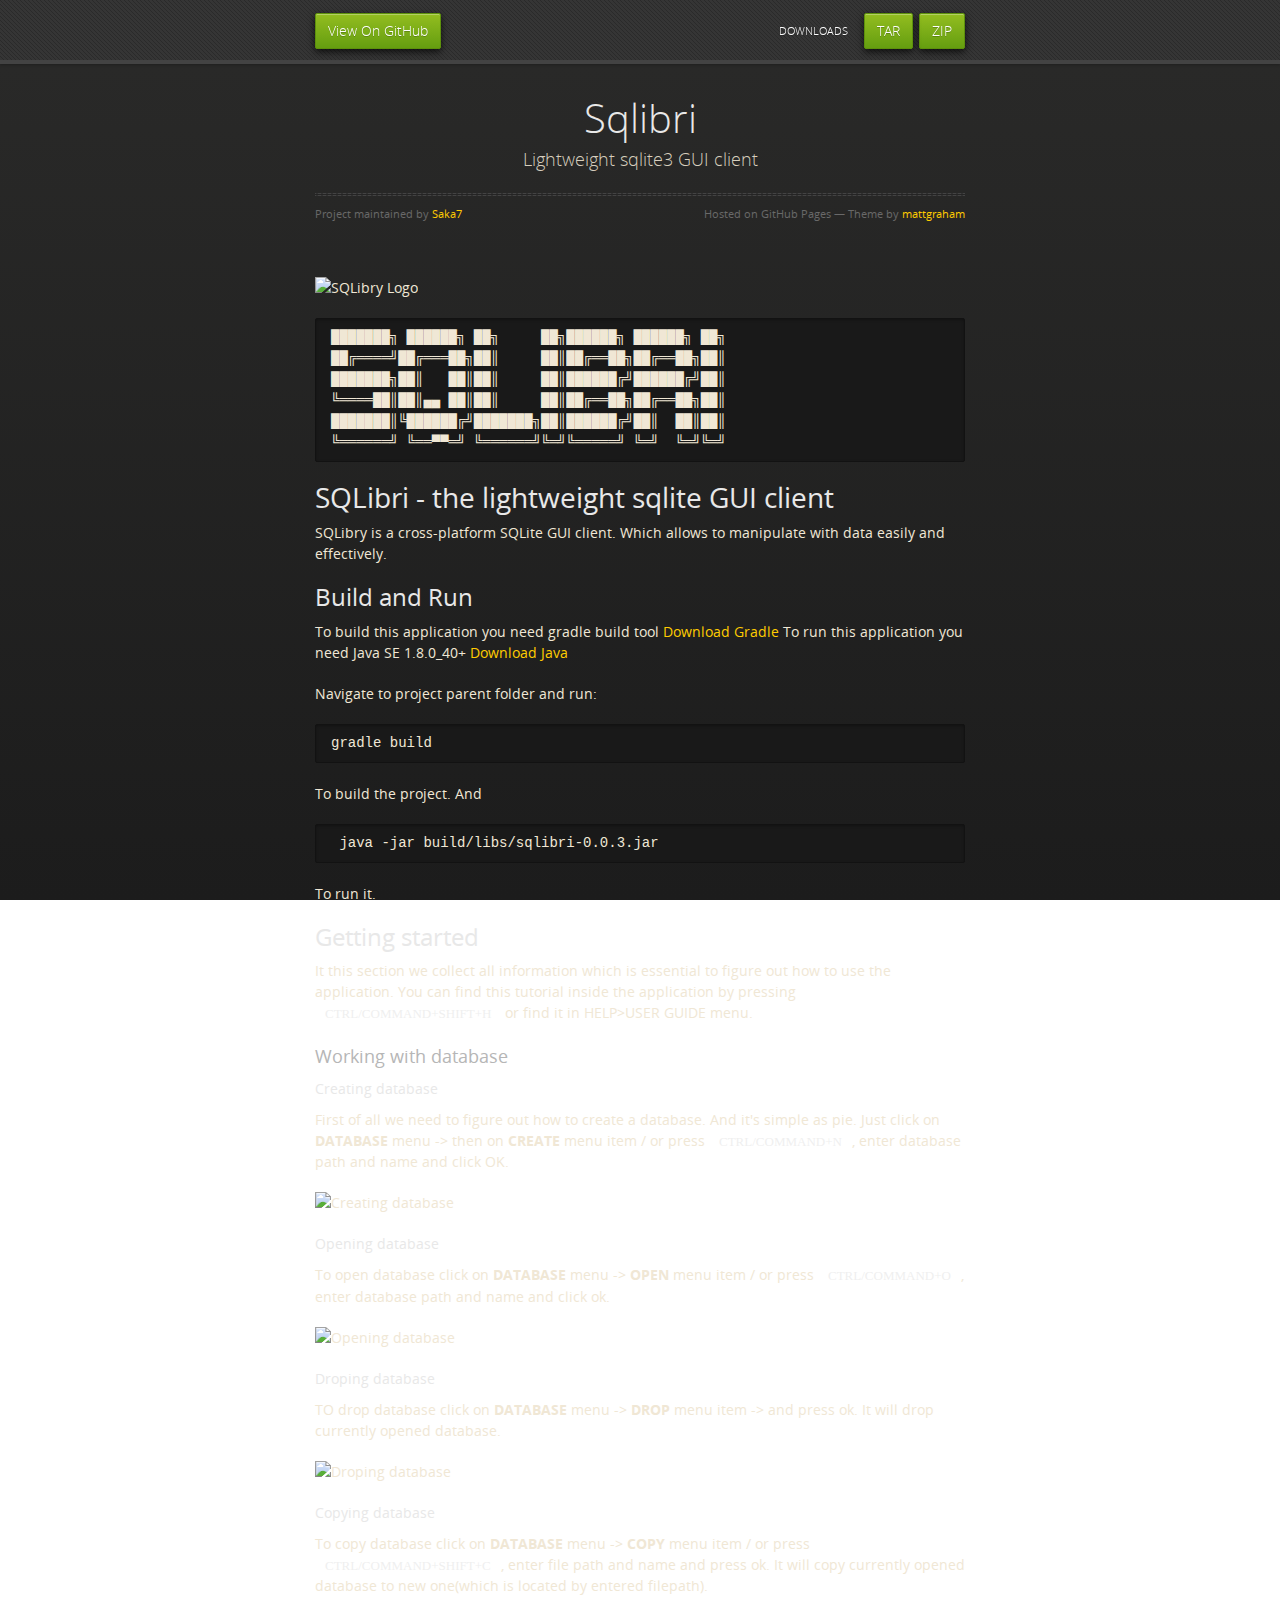
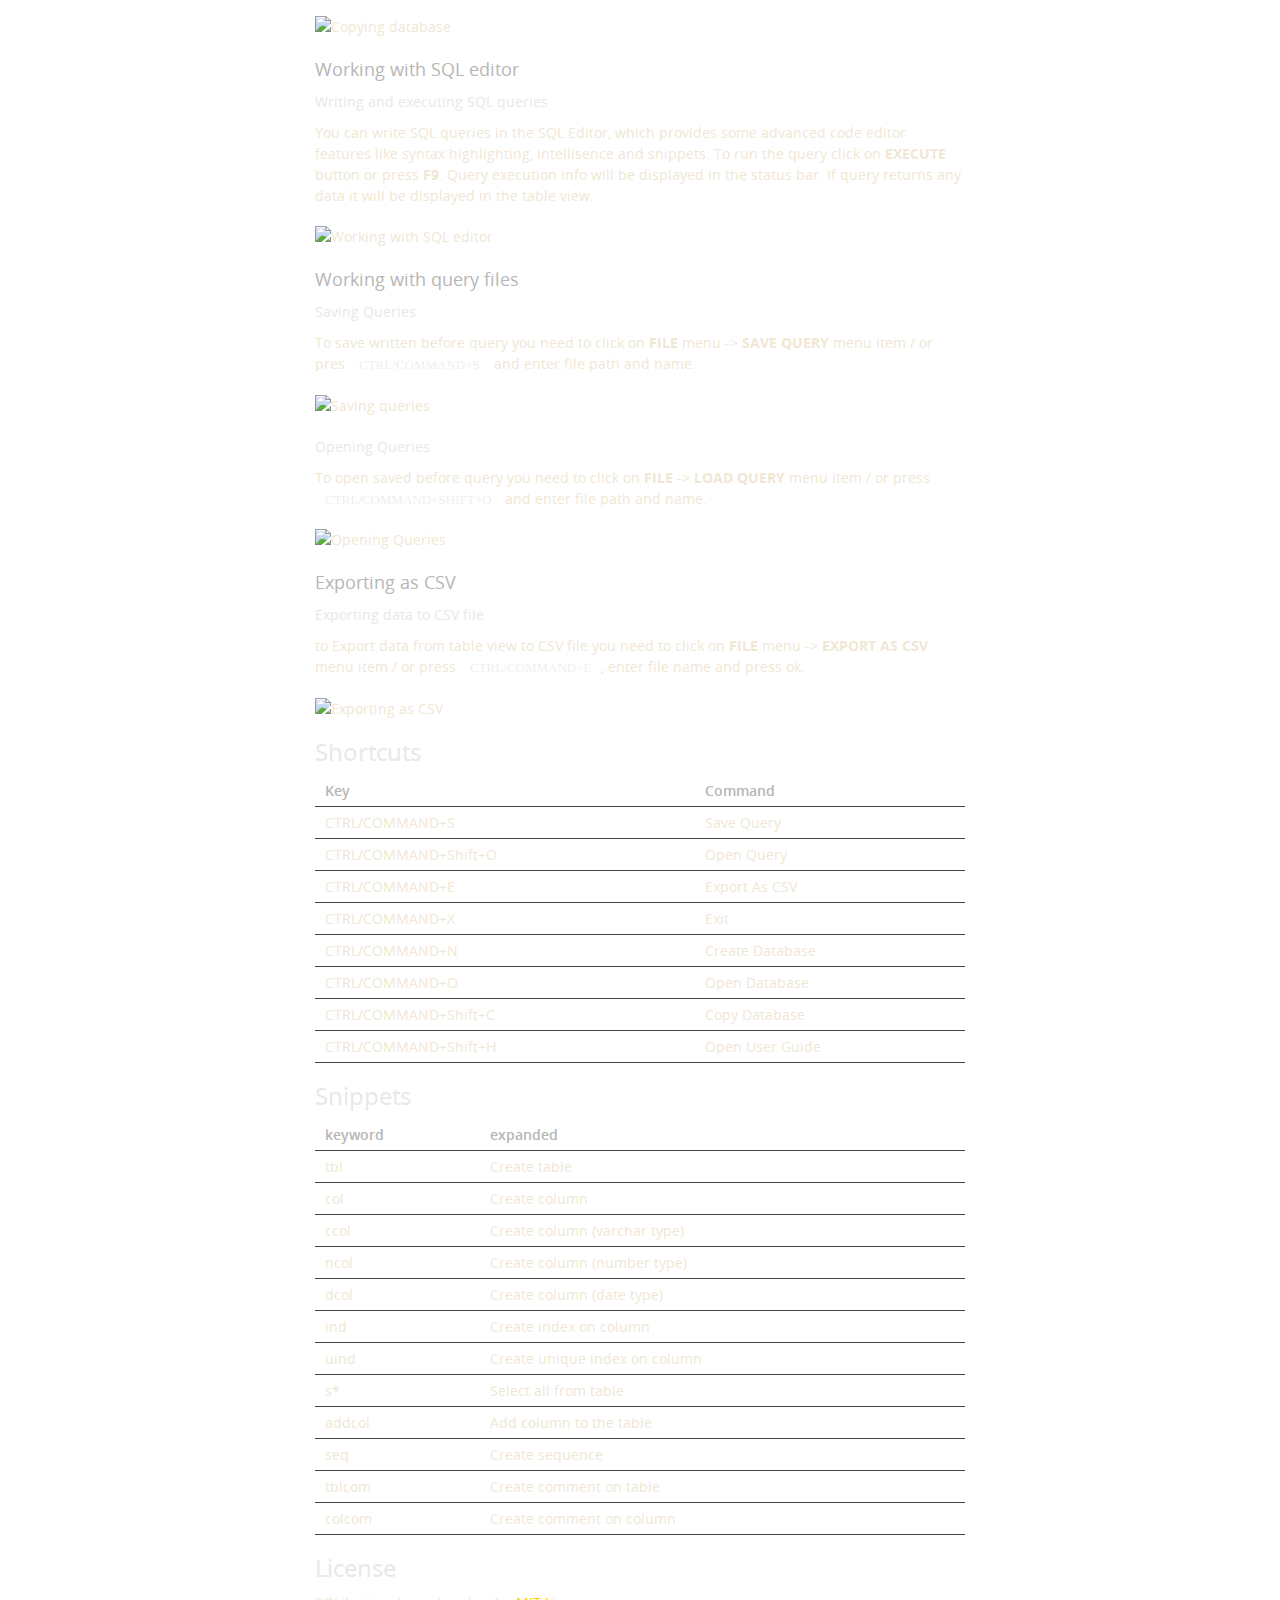
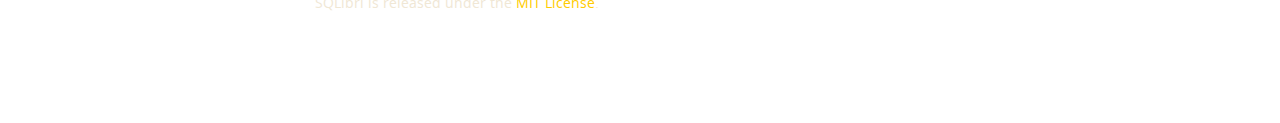
==== index.html @ 5b67e7dc "Create gh-pages branch via GitHub" ====
<!doctype html>
<html>
  <head>
    <meta charset="utf-8">
    <meta http-equiv="X-UA-Compatible" content="chrome=1">
    <title>Sqlibri by Saka7</title>
    <link rel="stylesheet" href="stylesheets/styles.css">
    <link rel="stylesheet" href="stylesheets/github-dark.css">
    <script src="https://ajax.googleapis.com/ajax/libs/jquery/1.7.1/jquery.min.js"></script>
    <script src="javascripts/respond.js"></script>
    <!--[if lt IE 9]>
      <script src="//html5shiv.googlecode.com/svn/trunk/html5.js"></script>
    <![endif]-->
    <!--[if lt IE 8]>
    <link rel="stylesheet" href="stylesheets/ie.css">
    <![endif]-->
    <meta name="viewport" content="width=device-width, initial-scale=1, user-scalable=no">

  </head>
  <body>
      <div id="header">
        <nav>
          <li class="fork"><a href="https://github.com/Saka7/sqlibri">View On GitHub</a></li>
          <li class="downloads"><a href="https://github.com/Saka7/sqlibri/zipball/master">ZIP</a></li>
          <li class="downloads"><a href="https://github.com/Saka7/sqlibri/tarball/master">TAR</a></li>
          <li class="title">DOWNLOADS</li>
        </nav>
      </div><!-- end header -->

    <div class="wrapper">

      <section>
        <div id="title">
          <h1>Sqlibri</h1>
          <p>Lightweight sqlite3 GUI client</p>
          <hr>
          <span class="credits left">Project maintained by <a href="https://github.com/Saka7">Saka7</a></span>
          <span class="credits right">Hosted on GitHub Pages &mdash; Theme by <a href="https://twitter.com/michigangraham">mattgraham</a></span>
        </div>

        <p><img src="https://raw.githubusercontent.com/Saka7/sqlibri/master/logo-xdpi.png" alt="SQLibry Logo" width="50%" align="middle"></p>

<div class="highlight highlight-source-shell"><pre>███████╗ ██████╗ ██╗     ██╗██████╗ ██████╗ ██╗
██╔════╝██╔═══██╗██║     ██║██╔══██╗██╔══██╗██║
███████╗██║   ██║██║     ██║██████╔╝██████╔╝██║
╚════██║██║▄▄ ██║██║     ██║██╔══██╗██╔══██╗██║
███████║╚██████╔╝███████╗██║██████╔╝██║  ██║██║
╚══════╝ ╚══▀▀═╝ ╚══════╝╚═╝╚═════╝ ╚═╝  ╚═╝╚═╝
</pre></div>

<h1>
<a id="sqlibri---the-lightweight-sqlite-gui-client" class="anchor" href="#sqlibri---the-lightweight-sqlite-gui-client" aria-hidden="true"><span aria-hidden="true" class="octicon octicon-link"></span></a>SQLibri - the lightweight sqlite GUI client</h1>

<p>SQLibry is a cross-platform SQLite GUI client. Which allows to manipulate with data easily and effectively.</p>

<h2>
<a id="build-and-run" class="anchor" href="#build-and-run" aria-hidden="true"><span aria-hidden="true" class="octicon octicon-link"></span></a>Build and Run</h2>

<p>To build this application you need gradle build tool
<a href="http://gradle.org/gradle-download/">Download Gradle</a>
To run this application you need Java SE 1.8.0_40+
<a href="http://www.oracle.com/technetwork/java/javase/downloads/jdk8-downloads-2133151.html">Download Java</a></p>

<p>Navigate to project parent folder and run: </p>

<div class="highlight highlight-source-shell"><pre>gradle build</pre></div>

<p>To build the project. And</p>

<div class="highlight highlight-source-shell"><pre> java -jar build/libs/sqlibri-0.0.3.jar</pre></div>

<p>To run it.</p>

<h2>
<a id="getting-started" class="anchor" href="#getting-started" aria-hidden="true"><span aria-hidden="true" class="octicon octicon-link"></span></a>Getting started</h2>

<p>It this section we collect all information which is essential to figure out how to use the application. You can find this tutorial inside the application by pressing <code>CTRL/COMMAND+SHIFT+H</code> or find it in HELP&gt;USER GUIDE menu.</p>

<h3>
<a id="working-with-database" class="anchor" href="#working-with-database" aria-hidden="true"><span aria-hidden="true" class="octicon octicon-link"></span></a>Working with database</h3>

<h4>
<a id="creating-database" class="anchor" href="#creating-database" aria-hidden="true"><span aria-hidden="true" class="octicon octicon-link"></span></a>Creating database</h4>

<p>First of all we need to figure out how to create a database. And it's simple as pie. Just click on <strong>DATABASE</strong> menu -&gt; then on <strong>CREATE</strong> menu item / or press <code>CTRL/COMMAND+N</code>, enter database path and name and click OK.</p>

<p><img src="https://raw.githubusercontent.com/Saka7/sqlibri/master/src/com/sqlibri/resources/image/Database-Create.png" alt="Creating database"></p>

<h4>
<a id="opening-database" class="anchor" href="#opening-database" aria-hidden="true"><span aria-hidden="true" class="octicon octicon-link"></span></a>Opening database</h4>

<p>To open database click on <strong>DATABASE</strong> menu -&gt; <strong>OPEN</strong> menu item / or press <code>CTRL/COMMAND+O</code>, enter database path and name and click ok.</p>

<p><img src="https://raw.githubusercontent.com/Saka7/sqlibri/master/src/com/sqlibri/resources/image/Database-Open.png" alt="Opening database"></p>

<h4>
<a id="droping-database" class="anchor" href="#droping-database" aria-hidden="true"><span aria-hidden="true" class="octicon octicon-link"></span></a>Droping database</h4>

<p>TO drop database click on <strong>DATABASE</strong> menu -&gt; <strong>DROP</strong> menu item -&gt; and press ok. It will drop currently opened database.</p>

<p><img src="https://raw.githubusercontent.com/Saka7/sqlibri/master/src/com/sqlibri/resources/image/Database-Drop.png" alt="Droping database"></p>

<h4>
<a id="copying-database" class="anchor" href="#copying-database" aria-hidden="true"><span aria-hidden="true" class="octicon octicon-link"></span></a>Copying database</h4>

<p>To copy database click on <strong>DATABASE</strong> menu -&gt; <strong>COPY</strong> menu item / or press    <code>CTRL/COMMAND+SHIFT+C</code>, enter file path and name and press ok. It will copy currently opened database to new one(which is located by entered filepath).</p>

<p><img src="https://raw.githubusercontent.com/Saka7/sqlibri/master/src/com/sqlibri/resources/image/Database-Copy.png" alt="Copying database"></p>

<h3>
<a id="working-with-sql-editor" class="anchor" href="#working-with-sql-editor" aria-hidden="true"><span aria-hidden="true" class="octicon octicon-link"></span></a>Working with SQL editor</h3>

<h4>
<a id="writing-and-executing-sql-queries" class="anchor" href="#writing-and-executing-sql-queries" aria-hidden="true"><span aria-hidden="true" class="octicon octicon-link"></span></a>Writing and executing SQL queries</h4>

<p>You can write SQL queries in the SQL Editor, which provides some advanced code editor features like syntax highlighting, intellisence and snippets. To run the query click on <strong>EXECUTE</strong> button or press <strong>F9</strong>. Query execution info will be displayed in the status bar. If query returns any data it will be displayed in the table view.</p>

<p><img src="https://raw.githubusercontent.com/Saka7/sqlibri/master/src/com/sqlibri/resources/image/SQLEditor.png" alt="Working with SQL editor"></p>

<h3>
<a id="working-with-query-files" class="anchor" href="#working-with-query-files" aria-hidden="true"><span aria-hidden="true" class="octicon octicon-link"></span></a>Working with query files</h3>

<h4>
<a id="saving-queries" class="anchor" href="#saving-queries" aria-hidden="true"><span aria-hidden="true" class="octicon octicon-link"></span></a>Saving Queries</h4>

<p>To save written before query you need to click on <strong>FILE</strong> menu -&gt; <strong>SAVE QUERY</strong> menu item / or pres <code>CTRL/COMMAND+S</code> and enter file path and name.</p>

<p><img src="https://raw.githubusercontent.com/Saka7/sqlibri/master/src/com/sqlibri/resources/image/File-SaveQuery.png" alt="Saving queries"></p>

<h4>
<a id="opening-queries" class="anchor" href="#opening-queries" aria-hidden="true"><span aria-hidden="true" class="octicon octicon-link"></span></a>Opening Queries</h4>

<p>To open saved before query you need to click on <strong>FILE</strong> -&gt; <strong>LOAD QUERY</strong> menu item / or press <code>CTRL/COMMAND+SHIFT+O</code> and enter file path and name.</p>

<p><img src="https://raw.githubusercontent.com/Saka7/sqlibri/master/src/com/sqlibri/resources/image/File-LoadQuery.png" alt="Opening Queries"></p>

<h3>
<a id="exporting-as-csv" class="anchor" href="#exporting-as-csv" aria-hidden="true"><span aria-hidden="true" class="octicon octicon-link"></span></a>Exporting as CSV</h3>

<h4>
<a id="exporting-data-to-csv-file" class="anchor" href="#exporting-data-to-csv-file" aria-hidden="true"><span aria-hidden="true" class="octicon octicon-link"></span></a>Exporting data to CSV file</h4>

<p>to Export data from table view to CSV file you need to click on  <strong>FILE</strong> menu -&gt; <strong>EXPORT AS CSV</strong> menu item / or press <code>CTRL/COMMAND+E</code>, enter file name and press ok.</p>

<p><img src="https://raw.githubusercontent.com/Saka7/sqlibri/master/src/com/sqlibri/resources/image/File-ExportAsCSV.png" alt="Exporting as CSV"></p>

<h2>
<a id="shortcuts" class="anchor" href="#shortcuts" aria-hidden="true"><span aria-hidden="true" class="octicon octicon-link"></span></a>Shortcuts</h2>

<table>
<thead>
<tr>
<th align="left">Key</th>
<th align="left">Command</th>
</tr>
</thead>
<tbody>
<tr>
<td align="left">CTRL/COMMAND+S</td>
<td align="left">Save Query</td>
</tr>
<tr>
<td align="left">CTRL/COMMAND+Shift+O</td>
<td align="left">Open Query</td>
</tr>
<tr>
<td align="left">CTRL/COMMAND+E</td>
<td align="left">Export As CSV</td>
</tr>
<tr>
<td align="left">CTRL/COMMAND+X</td>
<td align="left">Exit</td>
</tr>
<tr>
<td align="left">CTRL/COMMAND+N</td>
<td align="left">Create Database</td>
</tr>
<tr>
<td align="left">CTRL/COMMAND+O</td>
<td align="left">Open Database</td>
</tr>
<tr>
<td align="left">CTRL/COMMAND+Shift+C</td>
<td align="left">Copy Database</td>
</tr>
<tr>
<td align="left">CTRL/COMMAND+Shift+H</td>
<td align="left">Open User Guide</td>
</tr>
</tbody>
</table>

<h2>
<a id="snippets" class="anchor" href="#snippets" aria-hidden="true"><span aria-hidden="true" class="octicon octicon-link"></span></a>Snippets</h2>

<table>
<thead>
<tr>
<th align="left">keyword</th>
<th align="left">expanded</th>
</tr>
</thead>
<tbody>
<tr>
<td align="left">tbl</td>
<td align="left">Create table</td>
</tr>
<tr>
<td align="left">col</td>
<td align="left">Create column</td>
</tr>
<tr>
<td align="left">ccol</td>
<td align="left">Create column (varchar type)</td>
</tr>
<tr>
<td align="left">ncol</td>
<td align="left">Create column (number type)</td>
</tr>
<tr>
<td align="left">dcol</td>
<td align="left">Create column (date type)</td>
</tr>
<tr>
<td align="left">ind</td>
<td align="left">Create index on column</td>
</tr>
<tr>
<td align="left">uind</td>
<td align="left">Create unique index on column</td>
</tr>
<tr>
<td align="left">s*</td>
<td align="left">Select all from table</td>
</tr>
<tr>
<td align="left">addcol</td>
<td align="left">Add column to the table</td>
</tr>
<tr>
<td align="left">seq</td>
<td align="left">Create sequence</td>
</tr>
<tr>
<td align="left">tblcom</td>
<td align="left">Create comment on table</td>
</tr>
<tr>
<td align="left">colcom</td>
<td align="left">Create comment on column</td>
</tr>
</tbody>
</table>

<h2>
<a id="license" class="anchor" href="#license" aria-hidden="true"><span aria-hidden="true" class="octicon octicon-link"></span></a>License</h2>

<p>SQLibri is released under the <a href="https://opensource.org/licenses/MIT">MIT License</a>.</p>
      </section>

    </div>
    <!--[if !IE]><script>fixScale(document);</script><![endif]-->
    
  </body>
</html>
---- stylesheets/styles.css ----
@font-face {
  font-family: 'OpenSansLight';
  src: url("../fonts/OpenSans-Light-webfont.eot");
  src: url("../fonts/OpenSans-Light-webfont.eot?#iefix") format("embedded-opentype"), url("../fonts/OpenSans-Light-webfont.woff") format("woff"), url("../fonts/OpenSans-Light-webfont.ttf") format("truetype"), url("../fonts/OpenSans-Light-webfont.svg#OpenSansLight") format("svg");
  font-weight: normal;
  font-style: normal;
}

@font-face {
  font-family: 'OpenSansLightItalic';
  src: url("../fonts/OpenSans-LightItalic-webfont.eot");
  src: url("../fonts/OpenSans-LightItalic-webfont.eot?#iefix") format("embedded-opentype"), url("../fonts/OpenSans-LightItalic-webfont.woff") format("woff"), url("../fonts/OpenSans-LightItalic-webfont.ttf") format("truetype"), url("../fonts/OpenSans-LightItalic-webfont.svg#OpenSansLightItalic") format("svg");
  font-weight: normal;
  font-style: normal;
}

@font-face {
  font-family: 'OpenSansRegular';
  src: url("../fonts/OpenSans-Regular-webfont.eot");
  src: url("../fonts/OpenSans-Regular-webfont.eot?#iefix") format("embedded-opentype"), url("../fonts/OpenSans-Regular-webfont.woff") format("woff"), url("../fonts/OpenSans-Regular-webfont.ttf") format("truetype"), url("../fonts/OpenSans-Regular-webfont.svg#OpenSansRegular") format("svg");
  font-weight: normal;
  font-style: normal;
  -webkit-font-smoothing: antialiased;
}

@font-face {
  font-family: 'OpenSansItalic';
  src: url("../fonts/OpenSans-Italic-webfont.eot");
  src: url("../fonts/OpenSans-Italic-webfont.eot?#iefix") format("embedded-opentype"), url("../fonts/OpenSans-Italic-webfont.woff") format("woff"), url("../fonts/OpenSans-Italic-webfont.ttf") format("truetype"), url("../fonts/OpenSans-Italic-webfont.svg#OpenSansItalic") format("svg");
  font-weight: normal;
  font-style: normal;
  -webkit-font-smoothing: antialiased;
}

@font-face {
  font-family: 'OpenSansSemibold';
  src: url("../fonts/OpenSans-Semibold-webfont.eot");
  src: url("../fonts/OpenSans-Semibold-webfont.eot?#iefix") format("embedded-opentype"), url("../fonts/OpenSans-Semibold-webfont.woff") format("woff"), url("../fonts/OpenSans-Semibold-webfont.ttf") format("truetype"), url("../fonts/OpenSans-Semibold-webfont.svg#OpenSansSemibold") format("svg");
  font-weight: normal;
  font-style: normal;
  -webkit-font-smoothing: antialiased;
}

@font-face {
  font-family: 'OpenSansSemiboldItalic';
  src: url("../fonts/OpenSans-SemiboldItalic-webfont.eot");
  src: url("../fonts/OpenSans-SemiboldItalic-webfont.eot?#iefix") format("embedded-opentype"), url("../fonts/OpenSans-SemiboldItalic-webfont.woff") format("woff"), url("../fonts/OpenSans-SemiboldItalic-webfont.ttf") format("truetype"), url("../fonts/OpenSans-SemiboldItalic-webfont.svg#OpenSansSemiboldItalic") format("svg");
  font-weight: normal;
  font-style: normal;
  -webkit-font-smoothing: antialiased;
}

@font-face {
  font-family: 'OpenSansBold';
  src: url("../fonts/OpenSans-Bold-webfont.eot");
  src: url("../fonts/OpenSans-Bold-webfont.eot?#iefix") format("embedded-opentype"), url("../fonts/OpenSans-Bold-webfont.woff") format("woff"), url("../fonts/OpenSans-Bold-webfont.ttf") format("truetype"), url("../fonts/OpenSans-Bold-webfont.svg#OpenSansBold") format("svg");
  font-weight: normal;
  font-style: normal;
  -webkit-font-smoothing: antialiased;
}

@font-face {
  font-family: 'OpenSansBoldItalic';
  src: url("../fonts/OpenSans-BoldItalic-webfont.eot");
  src: url("../fonts/OpenSans-BoldItalic-webfont.eot?#iefix") format("embedded-opentype"), url("../fonts/OpenSans-BoldItalic-webfont.woff") format("woff"), url("../fonts/OpenSans-BoldItalic-webfont.ttf") format("truetype"), url("../fonts/OpenSans-BoldItalic-webfont.svg#OpenSansBoldItalic") format("svg");
  font-weight: normal;
  font-style: normal;
  -webkit-font-smoothing: antialiased;
}

/* normalize.css 2012-02-07T12:37 UTC - https://github.com/necolas/normalize.css */
/* =============================================================================
   HTML5 display definitions
   ========================================================================== */
/*
 * Corrects block display not defined in IE6/7/8/9 & FF3
 */
article,
aside,
details,
figcaption,
figure,
footer,
header,
hgroup,
nav,
section,
summary {
  display: block;
}

/*
 * Corrects inline-block display not defined in IE6/7/8/9 & FF3
 */
audio,
canvas,
video {
  display: inline-block;
  *display: inline;
  *zoom: 1;
}

/*
 * Prevents modern browsers from displaying 'audio' without controls
 */
audio:not([controls]) {
  display: none;
}

/*
 * Addresses styling for 'hidden' attribute not present in IE7/8/9, FF3, S4
 * Known issue: no IE6 support
 */
[hidden] {
  display: none;
}

/* =============================================================================
   Base
   ========================================================================== */
/*
 * 1. Corrects text resizing oddly in IE6/7 when body font-size is set using em units
 *    http://clagnut.com/blog/348/#c790
 * 2. Prevents iOS text size adjust after orientation change, without disabling user zoom
 *    www.456bereastreet.com/archive/201012/controlling_text_size_in_safari_for_ios_without_disabling_user_zoom/
 */
html {
  font-size: 100%;
  /* 1 */
  -webkit-text-size-adjust: 100%;
  /* 2 */
  -ms-text-size-adjust: 100%;
  /* 2 */
}

/*
 * Addresses font-family inconsistency between 'textarea' and other form elements.
 */
html,
button,
input,
select,
textarea {
  font-family: sans-serif;
}

/*
 * Addresses margins handled incorrectly in IE6/7
 */
body {
  margin: 0;
}

/* =============================================================================
   Links
   ========================================================================== */
/*
 * Addresses outline displayed oddly in Chrome
 */
a:focus {
  outline: thin dotted;
}

/*
 * Improves readability when focused and also mouse hovered in all browsers
 * people.opera.com/patrickl/experiments/keyboard/test
 */
a:hover,
a:active {
  outline: 0;
}

/* =============================================================================
   Typography
   ========================================================================== */
/*
 * Addresses font sizes and margins set differently in IE6/7
 * Addresses font sizes within 'section' and 'article' in FF4+, Chrome, S5
 */
h1 {
  font-size: 2em;
  margin: 0.67em 0;
}

h2 {
  font-size: 1.5em;
  margin: 0.83em 0;
}

h3 {
  font-size: 1.17em;
  margin: 1em 0;
}

h4 {
  font-size: 1em;
  margin: 1.33em 0;
}

h5 {
  font-size: 0.83em;
  margin: 1.67em 0;
}

h6 {
  font-size: 0.75em;
  margin: 2.33em 0;
}

/*
 * Addresses styling not present in IE7/8/9, S5, Chrome
 */
abbr[title] {
  border-bottom: 1px dotted;
}

/*
 * Addresses style set to 'bolder' in FF3+, S4/5, Chrome
*/
b,
strong {
  font-weight: bold;
}

blockquote {
  margin: 1em 40px;
}

/*
 * Addresses styling not present in S5, Chrome
 */
dfn {
  font-style: italic;
}

/*
 * Addresses styling not present in IE6/7/8/9
 */
mark {
  background: #ff0;
  color: #000;
}

/*
 * Addresses margins set differently in IE6/7
 */
p,
pre {
  margin: 1em 0;
}

/*
 * Corrects font family set oddly in IE6, S4/5, Chrome
 * en.wikipedia.org/wiki/User:Davidgothberg/Test59
 */
pre,
code,
kbd,
samp {
  font-family: monospace, serif;
  _font-family: 'courier new', monospace;
  font-size: 1em;
}

/*
 * 1. Addresses CSS quotes not supported in IE6/7
 * 2. Addresses quote property not supported in S4
 */
/* 1 */
q {
  quotes: none;
}

/* 2 */
q:before,
q:after {
  content: '';
  content: none;
}

small {
  font-size: 75%;
}

/*
 * Prevents sub and sup affecting line-height in all browsers
 * gist.github.com/413930
 */
sub,
sup {
  font-size: 75%;
  line-height: 0;
  position: relative;
  vertical-align: baseline;
}

sup {
  top: -0.5em;
}

sub {
  bottom: -0.25em;
}

/* =============================================================================
   Lists
   ========================================================================== */
/*
 * Addresses margins set differently in IE6/7
 */
dl,
menu,
ol,
ul {
  margin: 1em 0;
}

dd {
  margin: 0 0 0 40px;
}

/*
 * Addresses paddings set differently in IE6/7
 */
menu,
ol,
ul {
  padding: 0 0 0 40px;
}

/*
 * Corrects list images handled incorrectly in IE7
 */
nav ul,
nav ol {
  list-style: none;
  list-style-image: none;
}

/* =============================================================================
   Embedded content
   ========================================================================== */
/*
 * 1. Removes border when inside 'a' element in IE6/7/8/9, FF3
 * 2. Improves image quality when scaled in IE7
 *    code.flickr.com/blog/2008/11/12/on-ui-quality-the-little-things-client-side-image-resizing/
 */
img {
  border: 0;
  /* 1 */
  -ms-interpolation-mode: bicubic;
  /* 2 */
}

/*
 * Corrects overflow displayed oddly in IE9
 */
svg:not(:root) {
  overflow: hidden;
}

/* =============================================================================
   Figures
   ========================================================================== */
/*
 * Addresses margin not present in IE6/7/8/9, S5, O11
 */
figure {
  margin: 0;
}

/* =============================================================================
   Forms
   ========================================================================== */
/*
 * Corrects margin displayed oddly in IE6/7
 */
form {
  margin: 0;
}

/*
 * Define consistent border, margin, and padding
 */
fieldset {
  border: 1px solid #c0c0c0;
  margin: 0 2px;
  padding: 0.35em 0.625em 0.75em;
}

/*
 * 1. Corrects color not being inherited in IE6/7/8/9
 * 2. Corrects text not wrapping in FF3 
 * 3. Corrects alignment displayed oddly in IE6/7
 */
legend {
  border: 0;
  /* 1 */
  padding: 0;
  white-space: normal;
  /* 2 */
  *margin-left: -7px;
  /* 3 */
}

/*
 * 1. Corrects font size not being inherited in all browsers
 * 2. Addresses margins set differently in IE6/7, FF3+, S5, Chrome
 * 3. Improves appearance and consistency in all browsers
 */
button,
input,
select,
textarea {
  font-size: 100%;
  /* 1 */
  margin: 0;
  /* 2 */
  vertical-align: baseline;
  /* 3 */
  *vertical-align: middle;
  /* 3 */
}

/*
 * Addresses FF3/4 setting line-height on 'input' using !important in the UA stylesheet
 */
button,
input {
  line-height: normal;
  /* 1 */
}

/*
 * 1. Improves usability and consistency of cursor style between image-type 'input' and others
 * 2. Corrects inability to style clickable 'input' types in iOS
 * 3. Removes inner spacing in IE7 without affecting normal text inputs
 *    Known issue: inner spacing remains in IE6
 */
button,
input[type="button"],
input[type="reset"],
input[type="submit"] {
  cursor: pointer;
  /* 1 */
  -webkit-appearance: button;
  /* 2 */
  *overflow: visible;
  /* 3 */
}

/*
 * Re-set default cursor for disabled elements
 */
button[disabled],
input[disabled] {
  cursor: default;
}

/*
 * 1. Addresses box sizing set to content-box in IE8/9
 * 2. Removes excess padding in IE8/9
 * 3. Removes excess padding in IE7
      Known issue: excess padding remains in IE6
 */
input[type="checkbox"],
input[type="radio"] {
  box-sizing: border-box;
  /* 1 */
  padding: 0;
  /* 2 */
  *height: 13px;
  /* 3 */
  *width: 13px;
  /* 3 */
}

/*
 * 1. Addresses appearance set to searchfield in S5, Chrome
 * 2. Addresses box-sizing set to border-box in S5, Chrome (include -moz to future-proof)
 */
input[type="search"] {
  -webkit-appearance: textfield;
  /* 1 */
  -moz-box-sizing: content-box;
  -webkit-box-sizing: content-box;
  /* 2 */
  box-sizing: content-box;
}

/*
 * Removes inner padding and search cancel button in S5, Chrome on OS X
 */
input[type="search"]::-webkit-search-decoration,
input[type="search"]::-webkit-search-cancel-button {
  -webkit-appearance: none;
}

/*
 * Removes inner padding and border in FF3+
 * www.sitepen.com/blog/2008/05/14/the-devils-in-the-details-fixing-dojos-toolbar-buttons/
 */
button::-moz-focus-inner,
input::-moz-focus-inner {
  border: 0;
  padding: 0;
}

/*
 * 1. Removes default vertical scrollbar in IE6/7/8/9
 * 2. Improves readability and alignment in all browsers
 */
textarea {
  overflow: auto;
  /* 1 */
  vertical-align: top;
  /* 2 */
}

/* =============================================================================
   Tables
   ========================================================================== */
/*
 * Remove most spacing between table cells
 */
table {
  border-collapse: collapse;
  border-spacing: 0;
}

body {
  padding: 0px 0 20px 0px;
  margin: 0px;
  font: 14px/1.5 "OpenSansRegular", "Helvetica Neue", Helvetica, Arial, sans-serif;
  color: #f0e7d5;
  font-weight: normal;
  background: #252525;
  background-attachment: fixed !important;
  background: -webkit-gradient(linear, 50% 0%, 50% 100%, color-stop(0%, #2a2a29), color-stop(100%, #1c1c1c));
  background: -webkit-linear-gradient(#2a2a29, #1c1c1c);
  background: -moz-linear-gradient(#2a2a29, #1c1c1c);
  background: -o-linear-gradient(#2a2a29, #1c1c1c);
  background: -ms-linear-gradient(#2a2a29, #1c1c1c);
  background: linear-gradient(#2a2a29, #1c1c1c);
}

h1, h2, h3, h4, h5, h6 {
  color: #e8e8e8;
  margin: 0 0 10px;
  font-family: 'OpenSansRegular', "Helvetica Neue", Helvetica, Arial, sans-serif;
  font-weight: normal;
}

p, ul, ol, table, pre, dl {
  margin: 0 0 20px;
}

h1, h2, h3 {
  line-height: 1.1;
}

h1 {
  font-size: 28px;
}

h2 {
  font-size: 24px;
}

h4, h5, h6 {
  color: #e8e8e8;
}

h3 {
  font-size: 18px;
  line-height: 24px;
  font-family: 'OpenSansRegular', "Helvetica Neue", Helvetica, Arial, sans-serif !important;
  font-weight: normal;
  color: #b6b6b6;
}

a {
  color: #ffcc00;
  font-weight: 400;
  text-decoration: none;
}
a:hover {
  color: #ffeb9b;
}

a small {
  font-size: 11px;
  color: #666;
  margin-top: -0.6em;
  display: block;
}

ul {
  list-style-image: url("../images/bullet.png");
}

strong {
  font-family: 'OpenSansBold', "Helvetica Neue", Helvetica, Arial, sans-serif !important;
  font-weight: normal;
}

.wrapper {
  max-width: 650px;
  margin: 0 auto;
  position: relative;
  padding: 0 20px;
}

section img {
  max-width: 100%;
}

blockquote {
  border-left: 3px solid #ffcc00;
  margin: 0;
  padding: 0 0 0 20px;
  font-style: italic;
}

code {
  font-family: "Lucida Sans", Monaco, Bitstream Vera Sans Mono, Lucida Console, Terminal;
  color: #efefef;
  font-size: 13px;
  margin: 0 4px;
  padding: 4px 6px;
  -moz-border-radius: 2px;
  -webkit-border-radius: 2px;
  -o-border-radius: 2px;
  -ms-border-radius: 2px;
  -khtml-border-radius: 2px;
  border-radius: 2px;
}

pre {
  padding: 8px 15px;
  background: #191919;
  -moz-border-radius: 2px;
  -webkit-border-radius: 2px;
  -o-border-radius: 2px;
  -ms-border-radius: 2px;
  -khtml-border-radius: 2px;
  border-radius: 2px;
  border: 1px solid #121212;
  -moz-box-shadow: inset 0 1px 3px rgba(0, 0, 0, 0.3);
  -webkit-box-shadow: inset 0 1px 3px rgba(0, 0, 0, 0.3);
  -o-box-shadow: inset 0 1px 3px rgba(0, 0, 0, 0.3);
  box-shadow: inset 0 1px 3px rgba(0, 0, 0, 0.3);
  overflow: auto;
  overflow-y: hidden;
}
pre code {
  color: #efefef;
  text-shadow: 0px 1px 0px #000;
  margin: 0;
  padding: 0;
}

table {
  width: 100%;
  border-collapse: collapse;
}

th {
  text-align: left;
  padding: 5px 10px;
  border-bottom: 1px solid #434343;
  color: #b6b6b6;
  font-family: 'OpenSansSemibold', "Helvetica Neue", Helvetica, Arial, sans-serif !important;
  font-weight: normal;
}

td {
  text-align: left;
  padding: 5px 10px;
  border-bottom: 1px solid #434343;
}

hr {
  border: 0;
  outline: none;
  height: 3px;
  background: transparent url("../images/hr.gif") center center repeat-x;
  margin: 0 0 20px;
}

dt {
  color: #F0E7D5;
  font-family: 'OpenSansSemibold', "Helvetica Neue", Helvetica, Arial, sans-serif !important;
  font-weight: normal;
}

#header {
  z-index: 100;
  left: 0;
  top: 0px;
  height: 60px;
  width: 100%;
  position: fixed;
  background: url(../images/nav-bg.gif) #353535;
  border-bottom: 4px solid #434343;
  -moz-box-shadow: 0px 1px 3px rgba(0, 0, 0, 0.25);
  -webkit-box-shadow: 0px 1px 3px rgba(0, 0, 0, 0.25);
  -o-box-shadow: 0px 1px 3px rgba(0, 0, 0, 0.25);
  box-shadow: 0px 1px 3px rgba(0, 0, 0, 0.25);
}
#header nav {
  max-width: 650px;
  margin: 0 auto;
  padding: 0 10px;
  background: blue;
  margin: 6px auto;
}
#header nav li {
  font-family: 'OpenSansLight', "Helvetica Neue", Helvetica, Arial, sans-serif;
  font-weight: normal;
  list-style: none;
  display: inline;
  color: white;
  line-height: 50px;
  text-shadow: 0px 1px 0px rgba(0, 0, 0, 0.2);
  font-size: 14px;
}
#header nav li a {
  color: white;
  border: 1px solid #5d910b;
  background: -webkit-gradient(linear, 50% 0%, 50% 100%, color-stop(0%, #93bd20), color-stop(100%, #659e10));
  background: -webkit-linear-gradient(#93bd20, #659e10);
  background: -moz-linear-gradient(#93bd20, #659e10);
  background: -o-linear-gradient(#93bd20, #659e10);
  background: -ms-linear-gradient(#93bd20, #659e10);
  background: linear-gradient(#93bd20, #659e10);
  -moz-border-radius: 2px;
  -webkit-border-radius: 2px;
  -o-border-radius: 2px;
  -ms-border-radius: 2px;
  -khtml-border-radius: 2px;
  border-radius: 2px;
  -moz-box-shadow: inset 0px 1px 0px rgba(255, 255, 255, 0.3), 0px 3px 7px rgba(0, 0, 0, 0.7);
  -webkit-box-shadow: inset 0px 1px 0px rgba(255, 255, 255, 0.3), 0px 3px 7px rgba(0, 0, 0, 0.7);
  -o-box-shadow: inset 0px 1px 0px rgba(255, 255, 255, 0.3), 0px 3px 7px rgba(0, 0, 0, 0.7);
  box-shadow: inset 0px 1px 0px rgba(255, 255, 255, 0.3), 0px 3px 7px rgba(0, 0, 0, 0.7);
  background-color: #93bd20;
  padding: 10px 12px;
  margin-top: 6px;
  line-height: 14px;
  font-size: 14px;
  display: inline-block;
  text-align: center;
}
#header nav li a:hover {
  background: -webkit-gradient(linear, 50% 0%, 50% 100%, color-stop(0%, #749619), color-stop(100%, #527f0e));
  background: -webkit-linear-gradient(#749619, #527f0e);
  background: -moz-linear-gradient(#749619, #527f0e);
  background: -o-linear-gradient(#749619, #527f0e);
  background: -ms-linear-gradient(#749619, #527f0e);
  background: linear-gradient(#749619, #527f0e);
  background-color: #659e10;
  border: 1px solid #527f0e;
  -moz-box-shadow: inset 0px 1px 1px rgba(0, 0, 0, 0.2), 0px 1px 0px rgba(0, 0, 0, 0);
  -webkit-box-shadow: inset 0px 1px 1px rgba(0, 0, 0, 0.2), 0px 1px 0px rgba(0, 0, 0, 0);
  -o-box-shadow: inset 0px 1px 1px rgba(0, 0, 0, 0.2), 0px 1px 0px rgba(0, 0, 0, 0);
  box-shadow: inset 0px 1px 1px rgba(0, 0, 0, 0.2), 0px 1px 0px rgba(0, 0, 0, 0);
}
#header nav li.fork {
  float: left;
  margin-left: 0px;
}
#header nav li.downloads {
  float: right;
  margin-left: 6px;
}
#header nav li.title {
  float: right;
  margin-right: 10px;
  font-size: 11px;
}

section {
  max-width: 650px;
  padding: 30px 0px 50px 0px;
  margin: 20px 0;
  margin-top: 70px;
}
section #title {
  border: 0;
  outline: none;
  margin: 0 0 50px 0;
  padding: 0 0 5px 0;
}
section #title h1 {
  font-family: 'OpenSansLight', "Helvetica Neue", Helvetica, Arial, sans-serif;
  font-weight: normal;
  font-size: 40px;
  text-align: center;
  line-height: 36px;
}
section #title p {
  color: #d7cfbe;
  font-family: 'OpenSansLight', "Helvetica Neue", Helvetica, Arial, sans-serif;
  font-weight: normal;
  font-size: 18px;
  text-align: center;
}
section #title .credits {
  font-size: 11px;
  font-family: 'OpenSansRegular', "Helvetica Neue", Helvetica, Arial, sans-serif;
  font-weight: normal;
  color: #696969;
  margin-top: -10px;
}
section #title .credits.left {
  float: left;
}
section #title .credits.right {
  float: right;
}

@media print, screen and (max-width: 720px) {
  #title .credits {
    display: block;
    width: 100%;
    line-height: 30px;
    text-align: center;
  }
  #title .credits .left {
    float: none;
    display: block;
  }
  #title .credits .right {
    float: none;
    display: block;
  }
}
@media print, screen and (max-width: 480px) {
  #header {
    margin-top: -20px;
  }

  section {
    margin-top: 40px;
  }

  nav {
    display: none;
  }
}
---- stylesheets/github-dark.css ----
/*
The MIT License (MIT)

Copyright (c) 2015 GitHub, Inc.

Permission is hereby granted, free of charge, to any person obtaining a copy
of this software and associated documentation files (the "Software"), to deal
in the Software without restriction, including without limitation the rights
to use, copy, modify, merge, publish, distribute, sublicense, and/or sell
copies of the Software, and to permit persons to whom the Software is
furnished to do so, subject to the following conditions:

The above copyright notice and this permission notice shall be included in all
copies or substantial portions of the Software.

THE SOFTWARE IS PROVIDED "AS IS", WITHOUT WARRANTY OF ANY KIND, EXPRESS OR
IMPLIED, INCLUDING BUT NOT LIMITED TO THE WARRANTIES OF MERCHANTABILITY,
FITNESS FOR A PARTICULAR PURPOSE AND NONINFRINGEMENT. IN NO EVENT SHALL THE
AUTHORS OR COPYRIGHT HOLDERS BE LIABLE FOR ANY CLAIM, DAMAGES OR OTHER
LIABILITY, WHETHER IN AN ACTION OF CONTRACT, TORT OR OTHERWISE, ARISING FROM,
OUT OF OR IN CONNECTION WITH THE SOFTWARE OR THE USE OR OTHER DEALINGS IN THE
SOFTWARE.

*/

.pl-c /* comment */ {
  color: #969896;
}

.pl-c1      /* constant, markup.raw, meta.diff.header, meta.module-reference, meta.property-name, support, support.constant, support.variable, variable.other.constant */,
.pl-s .pl-v /* string variable */ {
  color: #0099cd;
}

.pl-e  /* entity */,
.pl-en /* entity.name */ {
  color: #9774cb;
}

.pl-s .pl-s1 /* string source */,
.pl-smi      /* storage.modifier.import, storage.modifier.package, storage.type.java, variable.other, variable.parameter.function */ {
  color: #ddd;
}

.pl-ent /* entity.name.tag */ {
  color: #7bcc72;
}

.pl-k /* keyword, storage, storage.type */ {
  color: #cc2372;
}

.pl-pds              /* punctuation.definition.string, string.regexp.character-class */,
.pl-s                /* string */,
.pl-s .pl-pse .pl-s1 /* string punctuation.section.embedded source */,
.pl-sr               /* string.regexp */,
.pl-sr .pl-cce       /* string.regexp constant.character.escape */,
.pl-sr .pl-sra       /* string.regexp string.regexp.arbitrary-repitition */,
.pl-sr .pl-sre       /* string.regexp source.ruby.embedded */ {
  color: #3c66e2;
}

.pl-v /* variable */ {
  color: #fb8764;
}

.pl-id /* invalid.deprecated */ {
  color: #e63525;
}

.pl-ii /* invalid.illegal */ {
  background-color: #e63525;
  color: #f8f8f8;
}

.pl-sr .pl-cce /* string.regexp constant.character.escape */ {
  color: #7bcc72;
  font-weight: bold;
}

.pl-ml /* markup.list */ {
  color: #c26b2b;
}

.pl-mh        /* markup.heading */,
.pl-mh .pl-en /* markup.heading entity.name */,
.pl-ms        /* meta.separator */ {
  color: #264ec5;
  font-weight: bold;
}

.pl-mq /* markup.quote */ {
  color: #00acac;
}

.pl-mi /* markup.italic */ {
  color: #ddd;
  font-style: italic;
}

.pl-mb /* markup.bold */ {
  color: #ddd;
  font-weight: bold;
}

.pl-md /* markup.deleted, meta.diff.header.from-file */ {
  background-color: #ffecec;
  color: #bd2c00;
}

.pl-mi1 /* markup.inserted, meta.diff.header.to-file */ {
  background-color: #eaffea;
  color: #55a532;
}

.pl-mdr /* meta.diff.range */ {
  color: #9774cb;
  font-weight: bold;
}

.pl-mo /* meta.output */ {
  color: #264ec5;
}
---- stylesheets/ie.css ----
nav {
  display: none;
}
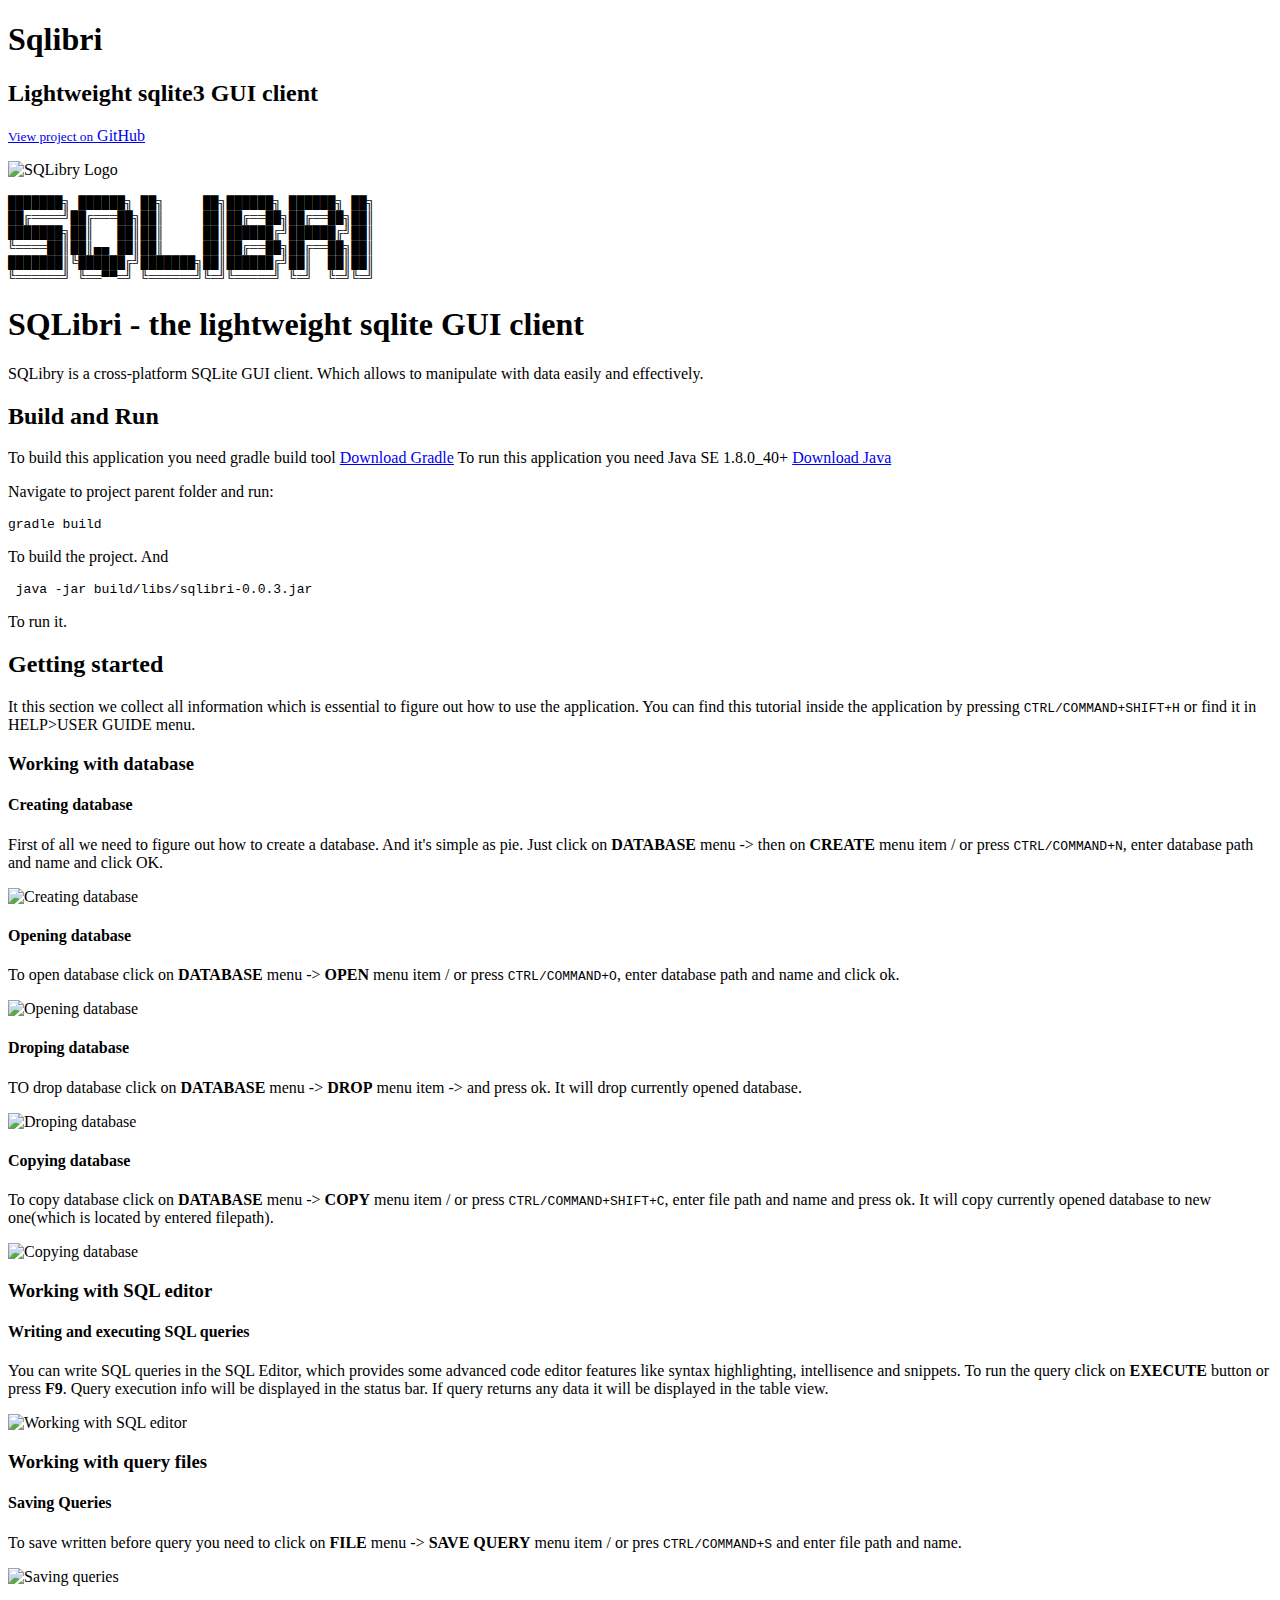
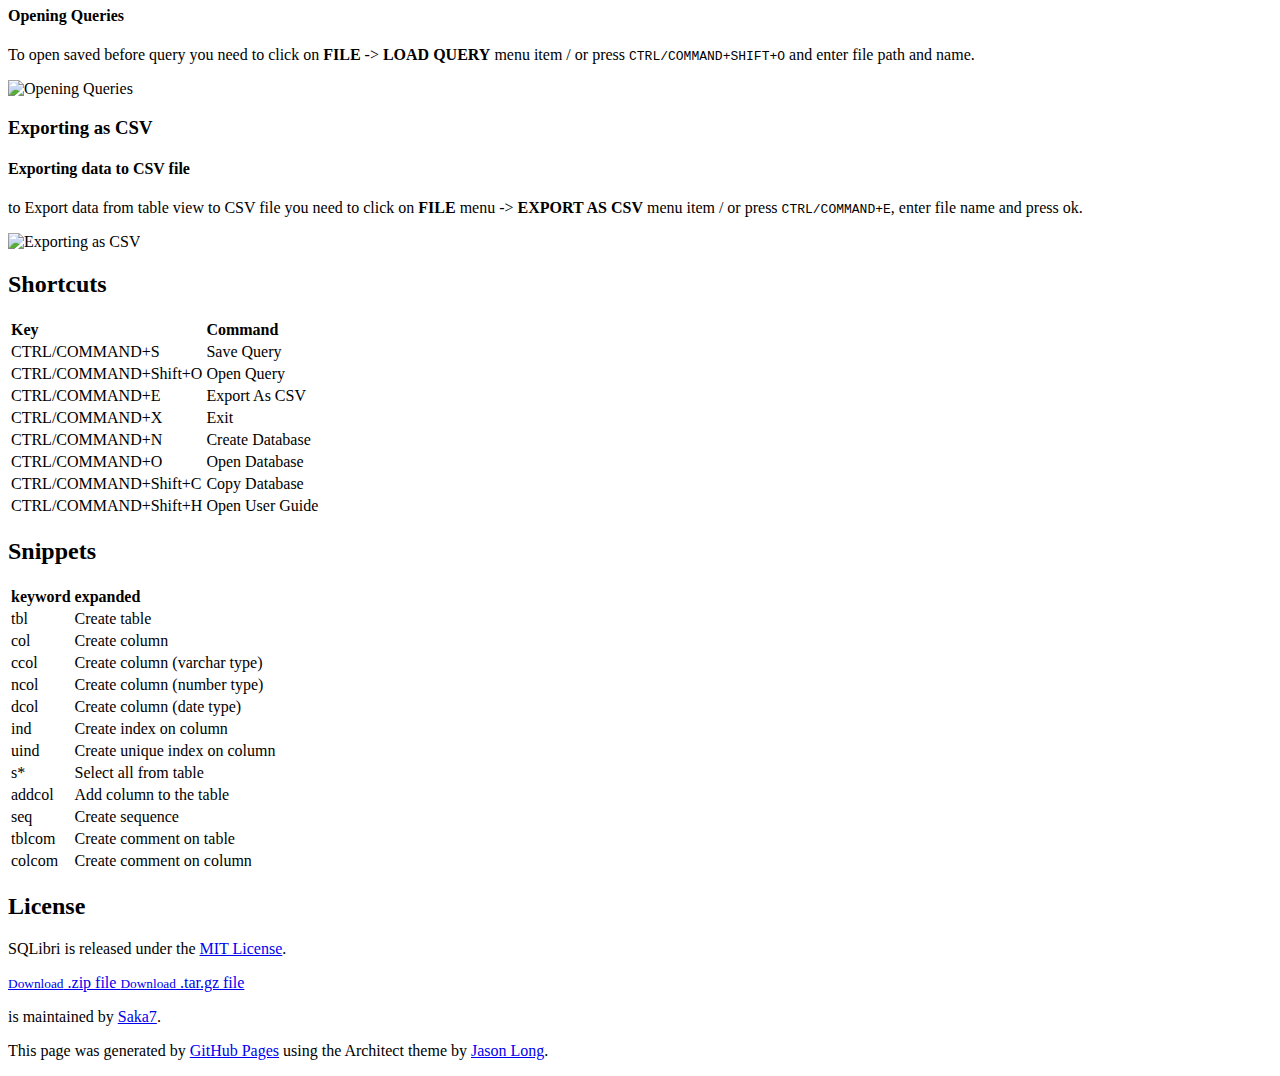
==== commit c88d5b51: "Create gh-pages branch via GitHub" ====
--- a/index.html
+++ b/index.html
@@ -1,44 +1,34 @@
-<!doctype html>
+<!DOCTYPE html>
 <html>
   <head>
-    <meta charset="utf-8">
+    <meta charset='utf-8'>
     <meta http-equiv="X-UA-Compatible" content="chrome=1">
+    <meta name="viewport" content="width=device-width, initial-scale=1, maximum-scale=1">
+    <link href='https://fonts.googleapis.com/css?family=Architects+Daughter' rel='stylesheet' type='text/css'>
+    <link rel="stylesheet" type="text/css" href="stylesheets/stylesheet.css" media="screen">
+    <link rel="stylesheet" type="text/css" href="stylesheets/github-light.css" media="screen">
+    <link rel="stylesheet" type="text/css" href="stylesheets/print.css" media="print">
+
+    <!--[if lt IE 9]>
+    <script src="//html5shiv.googlecode.com/svn/trunk/html5.js"></script>
+    <![endif]-->
+
     <title>Sqlibri by Saka7</title>
-    <link rel="stylesheet" href="stylesheets/styles.css">
-    <link rel="stylesheet" href="stylesheets/github-dark.css">
-    <script src="https://ajax.googleapis.com/ajax/libs/jquery/1.7.1/jquery.min.js"></script>
-    <script src="javascripts/respond.js"></script>
-    <!--[if lt IE 9]>
-      <script src="//html5shiv.googlecode.com/svn/trunk/html5.js"></script>
-    <![endif]-->
-    <!--[if lt IE 8]>
-    <link rel="stylesheet" href="stylesheets/ie.css">
-    <![endif]-->
-    <meta name="viewport" content="width=device-width, initial-scale=1, user-scalable=no">
-
   </head>
+
   <body>
-      <div id="header">
-        <nav>
-          <li class="fork"><a href="https://github.com/Saka7/sqlibri">View On GitHub</a></li>
-          <li class="downloads"><a href="https://github.com/Saka7/sqlibri/zipball/master">ZIP</a></li>
-          <li class="downloads"><a href="https://github.com/Saka7/sqlibri/tarball/master">TAR</a></li>
-          <li class="title">DOWNLOADS</li>
-        </nav>
-      </div><!-- end header -->
-
-    <div class="wrapper">
-
-      <section>
-        <div id="title">
-          <h1>Sqlibri</h1>
-          <p>Lightweight sqlite3 GUI client</p>
-          <hr>
-          <span class="credits left">Project maintained by <a href="https://github.com/Saka7">Saka7</a></span>
-          <span class="credits right">Hosted on GitHub Pages &mdash; Theme by <a href="https://twitter.com/michigangraham">mattgraham</a></span>
-        </div>
-
-        <p><img src="https://raw.githubusercontent.com/Saka7/sqlibri/master/logo-xdpi.png" alt="SQLibry Logo" width="50%" align="middle"></p>
+    <header>
+      <div class="inner">
+        <h1>Sqlibri</h1>
+        <h2>Lightweight sqlite3 GUI client</h2>
+        <a href="https://github.com/Saka7/sqlibri" class="button"><small>View project on</small> GitHub</a>
+      </div>
+    </header>
+
+    <div id="content-wrapper">
+      <div class="inner clearfix">
+        <section id="main-content">
+          <p><img src="https://raw.githubusercontent.com/Saka7/sqlibri/master/logo-xdpi.png" alt="SQLibry Logo" width="50%"></p>
 
 <div class="highlight highlight-source-shell"><pre>███████╗ ██████╗ ██╗     ██╗██████╗ ██████╗ ██╗
 ██╔════╝██╔═══██╗██║     ██║██╔══██╗██╔══██╗██║
@@ -256,10 +246,25 @@
 <a id="license" class="anchor" href="#license" aria-hidden="true"><span aria-hidden="true" class="octicon octicon-link"></span></a>License</h2>
 
 <p>SQLibri is released under the <a href="https://opensource.org/licenses/MIT">MIT License</a>.</p>
-      </section>
-
+        </section>
+
+        <aside id="sidebar">
+          <a href="https://github.com/Saka7/sqlibri/zipball/master" class="button">
+            <small>Download</small>
+            .zip file
+          </a>
+          <a href="https://github.com/Saka7/sqlibri/tarball/master" class="button">
+            <small>Download</small>
+            .tar.gz file
+          </a>
+
+          <p class="repo-owner"><a href="https://github.com/Saka7/sqlibri"></a> is maintained by <a href="https://github.com/Saka7">Saka7</a>.</p>
+
+          <p>This page was generated by <a href="https://pages.github.com">GitHub Pages</a> using the Architect theme by <a href="https://twitter.com/jasonlong">Jason Long</a>.</p>
+        </aside>
+      </div>
     </div>
-    <!--[if !IE]><script>fixScale(document);</script><![endif]-->
-    
+
+  
   </body>
 </html>
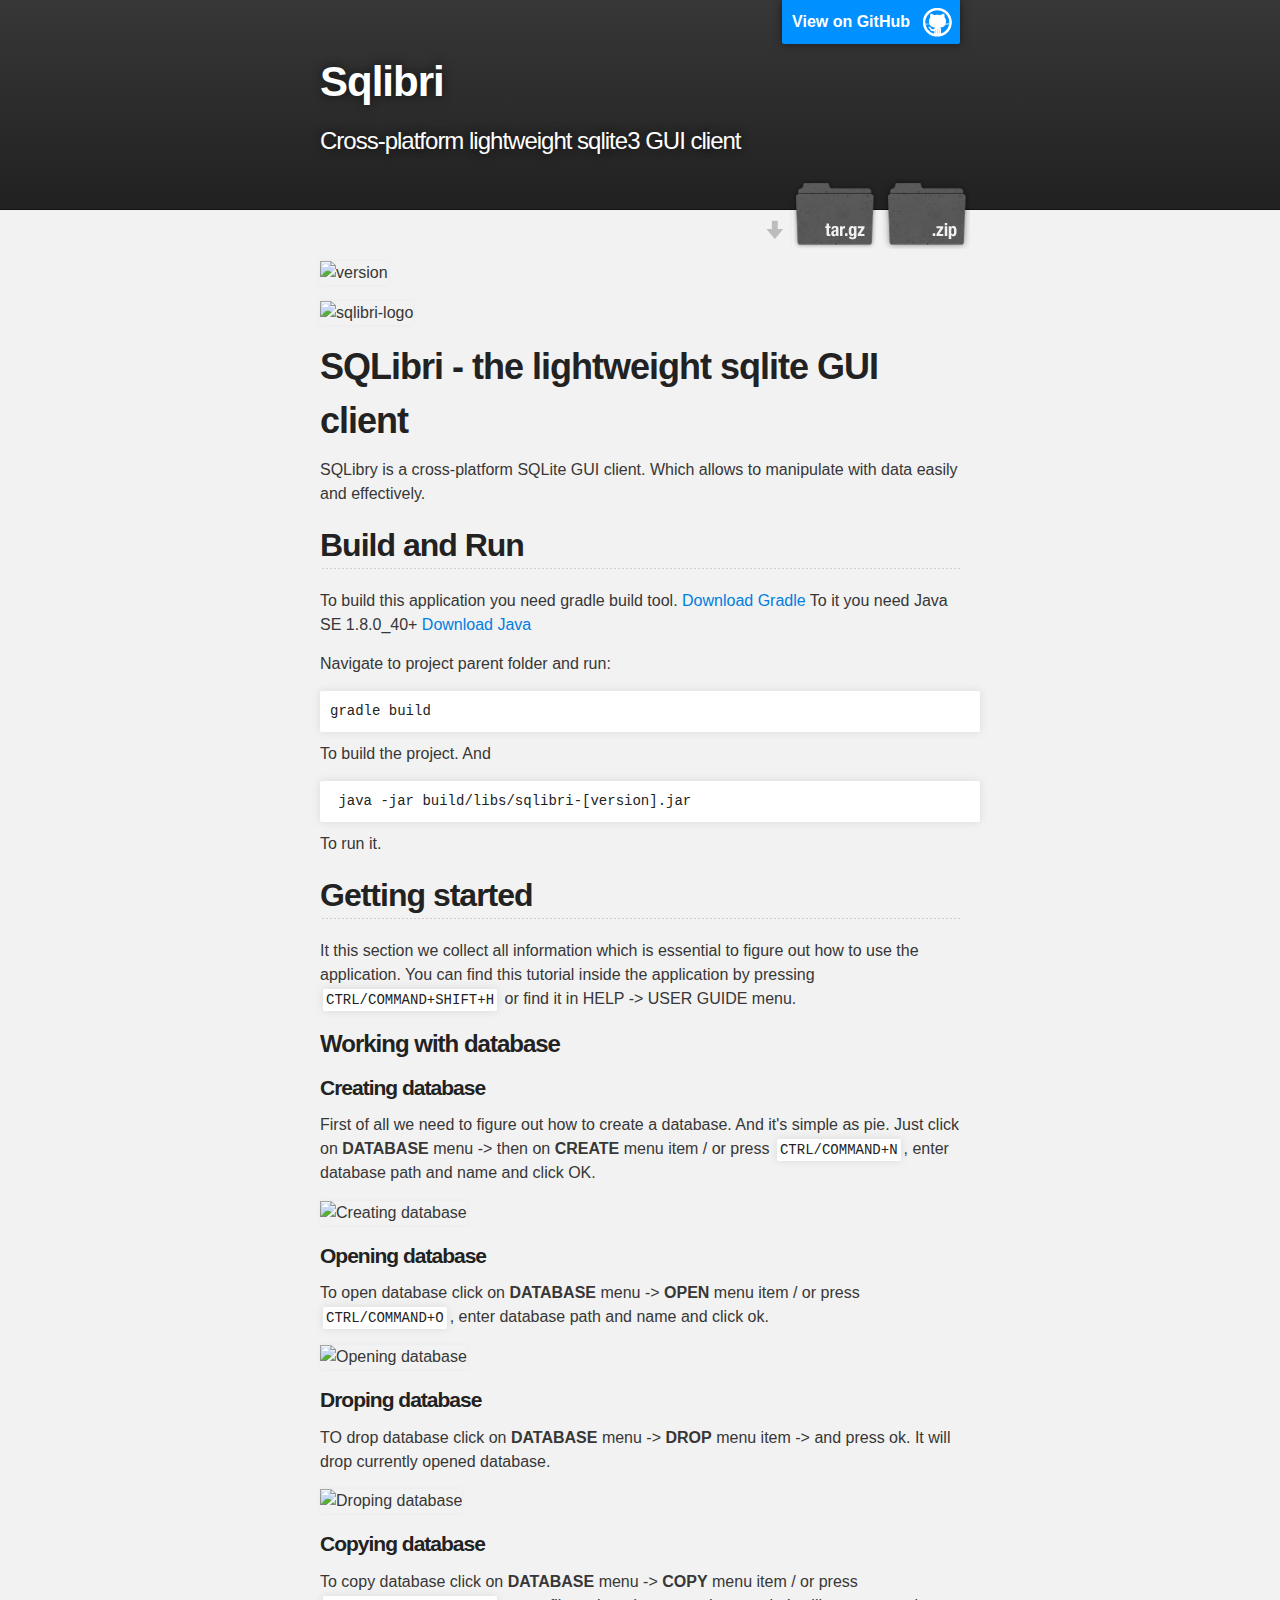
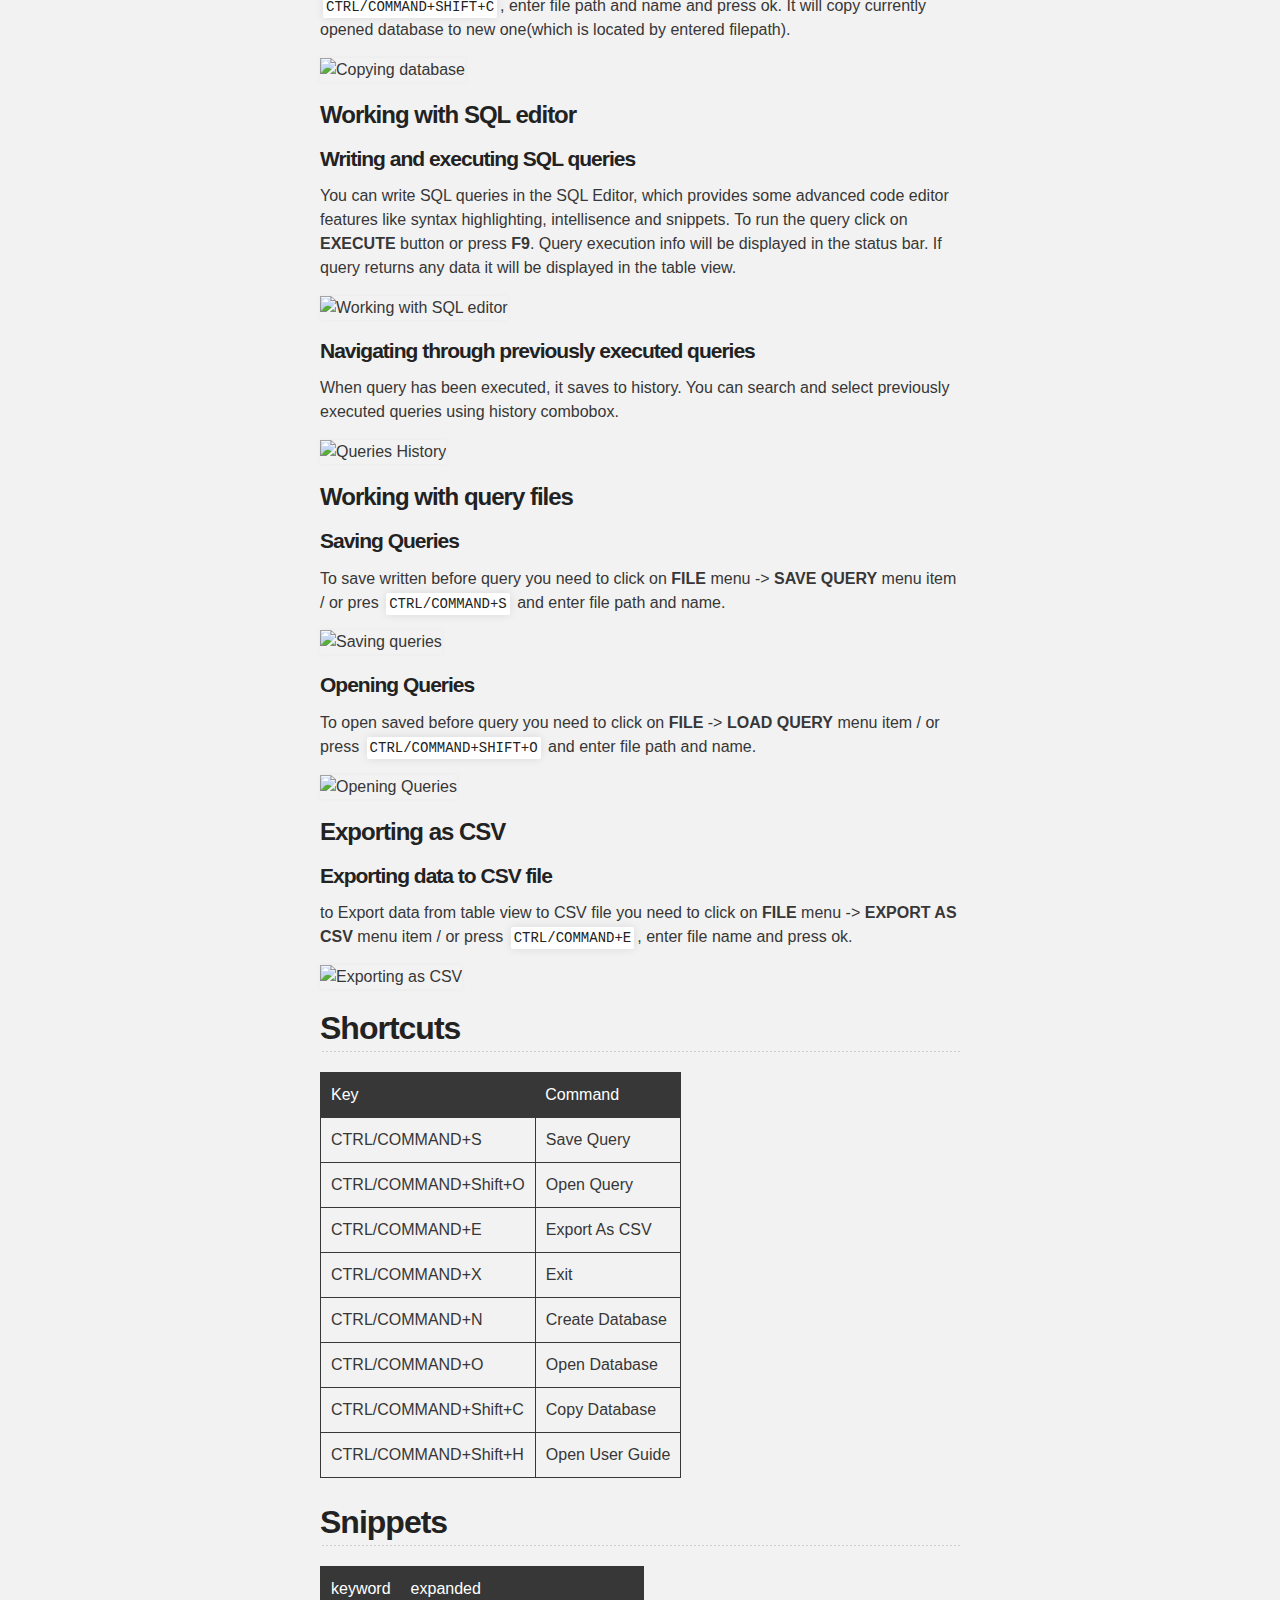
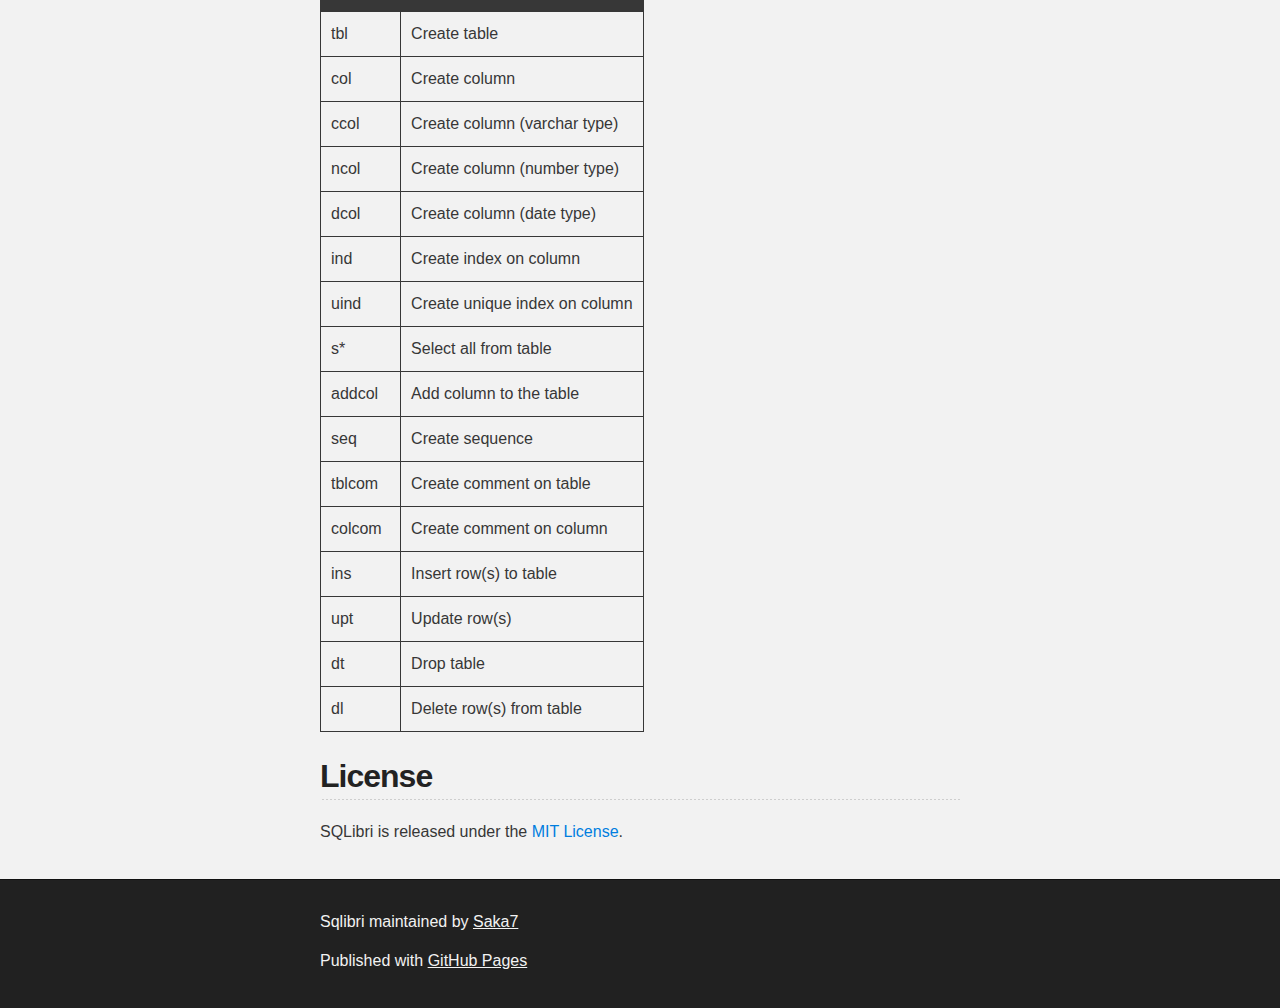
==== commit 1506a89d: "Create gh-pages branch via GitHub" ====
--- a/index.html
+++ b/index.html
@@ -1,42 +1,39 @@
 <!DOCTYPE html>
 <html>
+
   <head>
     <meta charset='utf-8'>
     <meta http-equiv="X-UA-Compatible" content="chrome=1">
-    <meta name="viewport" content="width=device-width, initial-scale=1, maximum-scale=1">
-    <link href='https://fonts.googleapis.com/css?family=Architects+Daughter' rel='stylesheet' type='text/css'>
-    <link rel="stylesheet" type="text/css" href="stylesheets/stylesheet.css" media="screen">
-    <link rel="stylesheet" type="text/css" href="stylesheets/github-light.css" media="screen">
-    <link rel="stylesheet" type="text/css" href="stylesheets/print.css" media="print">
-
-    <!--[if lt IE 9]>
-    <script src="//html5shiv.googlecode.com/svn/trunk/html5.js"></script>
-    <![endif]-->
-
-    <title>Sqlibri by Saka7</title>
+    <meta name="description" content="Sqlibri : Cross-platform lightweight sqlite3 GUI client">
+
+    <link rel="stylesheet" type="text/css" media="screen" href="stylesheets/stylesheet.css">
+
+    <title>Sqlibri</title>
   </head>
 
   <body>
-    <header>
-      <div class="inner">
-        <h1>Sqlibri</h1>
-        <h2>Lightweight sqlite3 GUI client</h2>
-        <a href="https://github.com/Saka7/sqlibri" class="button"><small>View project on</small> GitHub</a>
-      </div>
-    </header>
-
-    <div id="content-wrapper">
-      <div class="inner clearfix">
-        <section id="main-content">
-          <p><img src="https://raw.githubusercontent.com/Saka7/sqlibri/master/logo-xdpi.png" alt="SQLibry Logo" width="50%"></p>
-
-<div class="highlight highlight-source-shell"><pre>███████╗ ██████╗ ██╗     ██╗██████╗ ██████╗ ██╗
-██╔════╝██╔═══██╗██║     ██║██╔══██╗██╔══██╗██║
-███████╗██║   ██║██║     ██║██████╔╝██████╔╝██║
-╚════██║██║▄▄ ██║██║     ██║██╔══██╗██╔══██╗██║
-███████║╚██████╔╝███████╗██║██████╔╝██║  ██║██║
-╚══════╝ ╚══▀▀═╝ ╚══════╝╚═╝╚═════╝ ╚═╝  ╚═╝╚═╝
-</pre></div>
+
+    <!-- HEADER -->
+    <div id="header_wrap" class="outer">
+        <header class="inner">
+          <a id="forkme_banner" href="https://github.com/Saka7/sqlibri">View on GitHub</a>
+
+          <h1 id="project_title">Sqlibri</h1>
+          <h2 id="project_tagline">Cross-platform lightweight sqlite3 GUI client</h2>
+
+            <section id="downloads">
+              <a class="zip_download_link" href="https://github.com/Saka7/sqlibri/zipball/master">Download this project as a .zip file</a>
+              <a class="tar_download_link" href="https://github.com/Saka7/sqlibri/tarball/master">Download this project as a tar.gz file</a>
+            </section>
+        </header>
+    </div>
+
+    <!-- MAIN CONTENT -->
+    <div id="main_content_wrap" class="outer">
+      <section id="main_content" class="inner">
+        <p><img src="https://raw.githubusercontent.com/Saka7/sqlibri/master/src/com/sqlibri/resources/image/version.png" alt="version"></p>
+
+<p><img src="https://raw.githubusercontent.com/Saka7/sqlibri/master/SQLibri.png" alt="sqlibri-logo"></p>
 
 <h1>
 <a id="sqlibri---the-lightweight-sqlite-gui-client" class="anchor" href="#sqlibri---the-lightweight-sqlite-gui-client" aria-hidden="true"><span aria-hidden="true" class="octicon octicon-link"></span></a>SQLibri - the lightweight sqlite GUI client</h1>
@@ -46,9 +43,9 @@
 <h2>
 <a id="build-and-run" class="anchor" href="#build-and-run" aria-hidden="true"><span aria-hidden="true" class="octicon octicon-link"></span></a>Build and Run</h2>
 
-<p>To build this application you need gradle build tool
+<p>To build this application you need gradle build tool.
 <a href="http://gradle.org/gradle-download/">Download Gradle</a>
-To run this application you need Java SE 1.8.0_40+
+To it you need Java SE 1.8.0_40+
 <a href="http://www.oracle.com/technetwork/java/javase/downloads/jdk8-downloads-2133151.html">Download Java</a></p>
 
 <p>Navigate to project parent folder and run: </p>
@@ -57,14 +54,14 @@
 
 <p>To build the project. And</p>
 
-<div class="highlight highlight-source-shell"><pre> java -jar build/libs/sqlibri-0.0.3.jar</pre></div>
+<div class="highlight highlight-source-shell"><pre> java -jar build/libs/sqlibri-[version].jar</pre></div>
 
 <p>To run it.</p>
 
 <h2>
 <a id="getting-started" class="anchor" href="#getting-started" aria-hidden="true"><span aria-hidden="true" class="octicon octicon-link"></span></a>Getting started</h2>
 
-<p>It this section we collect all information which is essential to figure out how to use the application. You can find this tutorial inside the application by pressing <code>CTRL/COMMAND+SHIFT+H</code> or find it in HELP&gt;USER GUIDE menu.</p>
+<p>It this section we collect all information which is essential to figure out how to use the application. You can find this tutorial inside the application by pressing <code>CTRL/COMMAND+SHIFT+H</code> or find it in HELP -&gt; USER GUIDE menu.</p>
 
 <h3>
 <a id="working-with-database" class="anchor" href="#working-with-database" aria-hidden="true"><span aria-hidden="true" class="octicon octicon-link"></span></a>Working with database</h3>
@@ -106,6 +103,13 @@
 <p>You can write SQL queries in the SQL Editor, which provides some advanced code editor features like syntax highlighting, intellisence and snippets. To run the query click on <strong>EXECUTE</strong> button or press <strong>F9</strong>. Query execution info will be displayed in the status bar. If query returns any data it will be displayed in the table view.</p>
 
 <p><img src="https://raw.githubusercontent.com/Saka7/sqlibri/master/src/com/sqlibri/resources/image/SQLEditor.png" alt="Working with SQL editor"></p>
+
+<h4>
+<a id="navigating-through-previously-executed-queries" class="anchor" href="#navigating-through-previously-executed-queries" aria-hidden="true"><span aria-hidden="true" class="octicon octicon-link"></span></a>Navigating through previously executed queries</h4>
+
+<p>When query has been executed, it saves to history. You can search and select previously executed queries using history combobox.</p>
+
+<p><img src="https://raw.githubusercontent.com/Saka7/sqlibri/master/src/com/sqlibri/resources/image/History.png" alt="Queries History"></p>
 
 <h3>
 <a id="working-with-query-files" class="anchor" href="#working-with-query-files" aria-hidden="true"><span aria-hidden="true" class="octicon octicon-link"></span></a>Working with query files</h3>
@@ -239,6 +243,22 @@
 <td align="left">colcom</td>
 <td align="left">Create comment on column</td>
 </tr>
+<tr>
+<td align="left">ins</td>
+<td align="left">Insert row(s) to table</td>
+</tr>
+<tr>
+<td align="left">upt</td>
+<td align="left">Update row(s)</td>
+</tr>
+<tr>
+<td align="left">dt</td>
+<td align="left">Drop table</td>
+</tr>
+<tr>
+<td align="left">dl</td>
+<td align="left">Delete row(s) from table</td>
+</tr>
 </tbody>
 </table>
 
@@ -246,25 +266,18 @@
 <a id="license" class="anchor" href="#license" aria-hidden="true"><span aria-hidden="true" class="octicon octicon-link"></span></a>License</h2>
 
 <p>SQLibri is released under the <a href="https://opensource.org/licenses/MIT">MIT License</a>.</p>
-        </section>
-
-        <aside id="sidebar">
-          <a href="https://github.com/Saka7/sqlibri/zipball/master" class="button">
-            <small>Download</small>
-            .zip file
-          </a>
-          <a href="https://github.com/Saka7/sqlibri/tarball/master" class="button">
-            <small>Download</small>
-            .tar.gz file
-          </a>
-
-          <p class="repo-owner"><a href="https://github.com/Saka7/sqlibri"></a> is maintained by <a href="https://github.com/Saka7">Saka7</a>.</p>
-
-          <p>This page was generated by <a href="https://pages.github.com">GitHub Pages</a> using the Architect theme by <a href="https://twitter.com/jasonlong">Jason Long</a>.</p>
-        </aside>
-      </div>
+      </section>
     </div>
 
-  
+    <!-- FOOTER  -->
+    <div id="footer_wrap" class="outer">
+      <footer class="inner">
+        <p class="copyright">Sqlibri maintained by <a href="https://github.com/Saka7">Saka7</a></p>
+        <p>Published with <a href="https://pages.github.com">GitHub Pages</a></p>
+      </footer>
+    </div>
+
+    
+
   </body>
 </html>
--- a/stylesheets/stylesheet.css
+++ b/stylesheets/stylesheet.css
@@ -0,0 +1,425 @@
+/*******************************************************************************
+Slate Theme for GitHub Pages
+by Jason Costello, @jsncostello
+*******************************************************************************/
+
+@import url(github-light.css);
+
+/*******************************************************************************
+MeyerWeb Reset
+*******************************************************************************/
+
+html, body, div, span, applet, object, iframe,
+h1, h2, h3, h4, h5, h6, p, blockquote, pre,
+a, abbr, acronym, address, big, cite, code,
+del, dfn, em, img, ins, kbd, q, s, samp,
+small, strike, strong, sub, sup, tt, var,
+b, u, i, center,
+dl, dt, dd, ol, ul, li,
+fieldset, form, label, legend,
+table, caption, tbody, tfoot, thead, tr, th, td,
+article, aside, canvas, details, embed,
+figure, figcaption, footer, header, hgroup,
+menu, nav, output, ruby, section, summary,
+time, mark, audio, video {
+  margin: 0;
+  padding: 0;
+  border: 0;
+  font: inherit;
+  vertical-align: baseline;
+}
+
+/* HTML5 display-role reset for older browsers */
+article, aside, details, figcaption, figure,
+footer, header, hgroup, menu, nav, section {
+  display: block;
+}
+
+ol, ul {
+  list-style: none;
+}
+
+table {
+  border-collapse: collapse;
+  border-spacing: 0;
+}
+
+/*******************************************************************************
+Theme Styles
+*******************************************************************************/
+
+body {
+  box-sizing: border-box;
+  color:#373737;
+  background: #212121;
+  font-size: 16px;
+  font-family: 'Myriad Pro', Calibri, Helvetica, Arial, sans-serif;
+  line-height: 1.5;
+  -webkit-font-smoothing: antialiased;
+}
+
+h1, h2, h3, h4, h5, h6 {
+  margin: 10px 0;
+  font-weight: 700;
+  color:#222222;
+  font-family: 'Lucida Grande', 'Calibri', Helvetica, Arial, sans-serif;
+  letter-spacing: -1px;
+}
+
+h1 {
+  font-size: 36px;
+  font-weight: 700;
+}
+
+h2 {
+  padding-bottom: 10px;
+  font-size: 32px;
+  background: url('../images/bg_hr.png') repeat-x bottom;
+}
+
+h3 {
+  font-size: 24px;
+}
+
+h4 {
+  font-size: 21px;
+}
+
+h5 {
+  font-size: 18px;
+}
+
+h6 {
+  font-size: 16px;
+}
+
+p {
+  margin: 10px 0 15px 0;
+}
+
+footer p {
+  color: #f2f2f2;
+}
+
+a {
+  text-decoration: none;
+  color: #007edf;
+  text-shadow: none;
+
+  transition: color 0.5s ease;
+  transition: text-shadow 0.5s ease;
+  -webkit-transition: color 0.5s ease;
+  -webkit-transition: text-shadow 0.5s ease;
+  -moz-transition: color 0.5s ease;
+  -moz-transition: text-shadow 0.5s ease;
+  -o-transition: color 0.5s ease;
+  -o-transition: text-shadow 0.5s ease;
+  -ms-transition: color 0.5s ease;
+  -ms-transition: text-shadow 0.5s ease;
+}
+
+a:hover, a:focus {text-decoration: underline;}
+
+footer a {
+  color: #F2F2F2;
+  text-decoration: underline;
+}
+
+em {
+  font-style: italic;
+}
+
+strong {
+  font-weight: bold;
+}
+
+img {
+  position: relative;
+  margin: 0 auto;
+  max-width: 739px;
+  padding: 5px;
+  margin: 10px 0 10px 0;
+  border: 1px solid #ebebeb;
+
+  box-shadow: 0 0 5px #ebebeb;
+  -webkit-box-shadow: 0 0 5px #ebebeb;
+  -moz-box-shadow: 0 0 5px #ebebeb;
+  -o-box-shadow: 0 0 5px #ebebeb;
+  -ms-box-shadow: 0 0 5px #ebebeb;
+}
+
+p img {
+  display: inline;
+  margin: 0;
+  padding: 0;
+  vertical-align: middle;
+  text-align: center;
+  border: none;
+}
+
+pre, code {
+  width: 100%;
+  color: #222;
+  background-color: #fff;
+
+  font-family: Monaco, "Bitstream Vera Sans Mono", "Lucida Console", Terminal, monospace;
+  font-size: 14px;
+
+  border-radius: 2px;
+  -moz-border-radius: 2px;
+  -webkit-border-radius: 2px;
+}
+
+pre {
+  width: 100%;
+  padding: 10px;
+  box-shadow: 0 0 10px rgba(0,0,0,.1);
+  overflow: auto;
+}
+
+code {
+  padding: 3px;
+  margin: 0 3px;
+  box-shadow: 0 0 10px rgba(0,0,0,.1);
+}
+
+pre code {
+  display: block;
+  box-shadow: none;
+}
+
+blockquote {
+  color: #666;
+  margin-bottom: 20px;
+  padding: 0 0 0 20px;
+  border-left: 3px solid #bbb;
+}
+
+
+ul, ol, dl {
+  margin-bottom: 15px
+}
+
+ul {
+  list-style-position: inside;
+  list-style: disc;
+  padding-left: 20px;
+}
+
+ol {
+  list-style-position: inside;
+  list-style: decimal;
+  padding-left: 20px;
+}
+
+dl dt {
+  font-weight: bold;
+}
+
+dl dd {
+  padding-left: 20px;
+  font-style: italic;
+}
+
+dl p {
+  padding-left: 20px;
+  font-style: italic;
+}
+
+hr {
+  height: 1px;
+  margin-bottom: 5px;
+  border: none;
+  background: url('../images/bg_hr.png') repeat-x center;
+}
+
+table {
+  border: 1px solid #373737;
+  margin-bottom: 20px;
+  text-align: left;
+ }
+
+th {
+  font-family: 'Lucida Grande', 'Helvetica Neue', Helvetica, Arial, sans-serif;
+  padding: 10px;
+  background: #373737;
+  color: #fff;
+ }
+
+td {
+  padding: 10px;
+  border: 1px solid #373737;
+ }
+
+form {
+  background: #f2f2f2;
+  padding: 20px;
+}
+
+/*******************************************************************************
+Full-Width Styles
+*******************************************************************************/
+
+.outer {
+  width: 100%;
+}
+
+.inner {
+  position: relative;
+  max-width: 640px;
+  padding: 20px 10px;
+  margin: 0 auto;
+}
+
+#forkme_banner {
+  display: block;
+  position: absolute;
+  top:0;
+  right: 10px;
+  z-index: 10;
+  padding: 10px 50px 10px 10px;
+  color: #fff;
+  background: url('../images/blacktocat.png') #0090ff no-repeat 95% 50%;
+  font-weight: 700;
+  box-shadow: 0 0 10px rgba(0,0,0,.5);
+  border-bottom-left-radius: 2px;
+  border-bottom-right-radius: 2px;
+}
+
+#header_wrap {
+  background: #212121;
+  background: -moz-linear-gradient(top, #373737, #212121);
+  background: -webkit-linear-gradient(top, #373737, #212121);
+  background: -ms-linear-gradient(top, #373737, #212121);
+  background: -o-linear-gradient(top, #373737, #212121);
+  background: linear-gradient(top, #373737, #212121);
+}
+
+#header_wrap .inner {
+  padding: 50px 10px 30px 10px;
+}
+
+#project_title {
+  margin: 0;
+  color: #fff;
+  font-size: 42px;
+  font-weight: 700;
+  text-shadow: #111 0px 0px 10px;
+}
+
+#project_tagline {
+  color: #fff;
+  font-size: 24px;
+  font-weight: 300;
+  background: none;
+  text-shadow: #111 0px 0px 10px;
+}
+
+#downloads {
+  position: absolute;
+  width: 210px;
+  z-index: 10;
+  bottom: -40px;
+  right: 0;
+  height: 70px;
+  background: url('../images/icon_download.png') no-repeat 0% 90%;
+}
+
+.zip_download_link {
+  display: block;
+  float: right;
+  width: 90px;
+  height:70px;
+  text-indent: -5000px;
+  overflow: hidden;
+  background: url(../images/sprite_download.png) no-repeat bottom left;
+}
+
+.tar_download_link {
+  display: block;
+  float: right;
+  width: 90px;
+  height:70px;
+  text-indent: -5000px;
+  overflow: hidden;
+  background: url(../images/sprite_download.png) no-repeat bottom right;
+  margin-left: 10px;
+}
+
+.zip_download_link:hover {
+  background: url(../images/sprite_download.png) no-repeat top left;
+}
+
+.tar_download_link:hover {
+  background: url(../images/sprite_download.png) no-repeat top right;
+}
+
+#main_content_wrap {
+  background: #f2f2f2;
+  border-top: 1px solid #111;
+  border-bottom: 1px solid #111;
+}
+
+#main_content {
+  padding-top: 40px;
+}
+
+#footer_wrap {
+  background: #212121;
+}
+
+
+
+/*******************************************************************************
+Small Device Styles
+*******************************************************************************/
+
+@media screen and (max-width: 480px) {
+  body {
+    font-size:14px;
+  }
+
+  #downloads {
+    display: none;
+  }
+
+  .inner {
+    min-width: 320px;
+    max-width: 480px;
+  }
+
+  #project_title {
+  font-size: 32px;
+  }
+
+  h1 {
+    font-size: 28px;
+  }
+
+  h2 {
+    font-size: 24px;
+  }
+
+  h3 {
+    font-size: 21px;
+  }
+
+  h4 {
+    font-size: 18px;
+  }
+
+  h5 {
+    font-size: 14px;
+  }
+
+  h6 {
+    font-size: 12px;
+  }
+
+  code, pre {
+    min-width: 320px;
+    max-width: 480px;
+    font-size: 11px;
+  }
+
+}
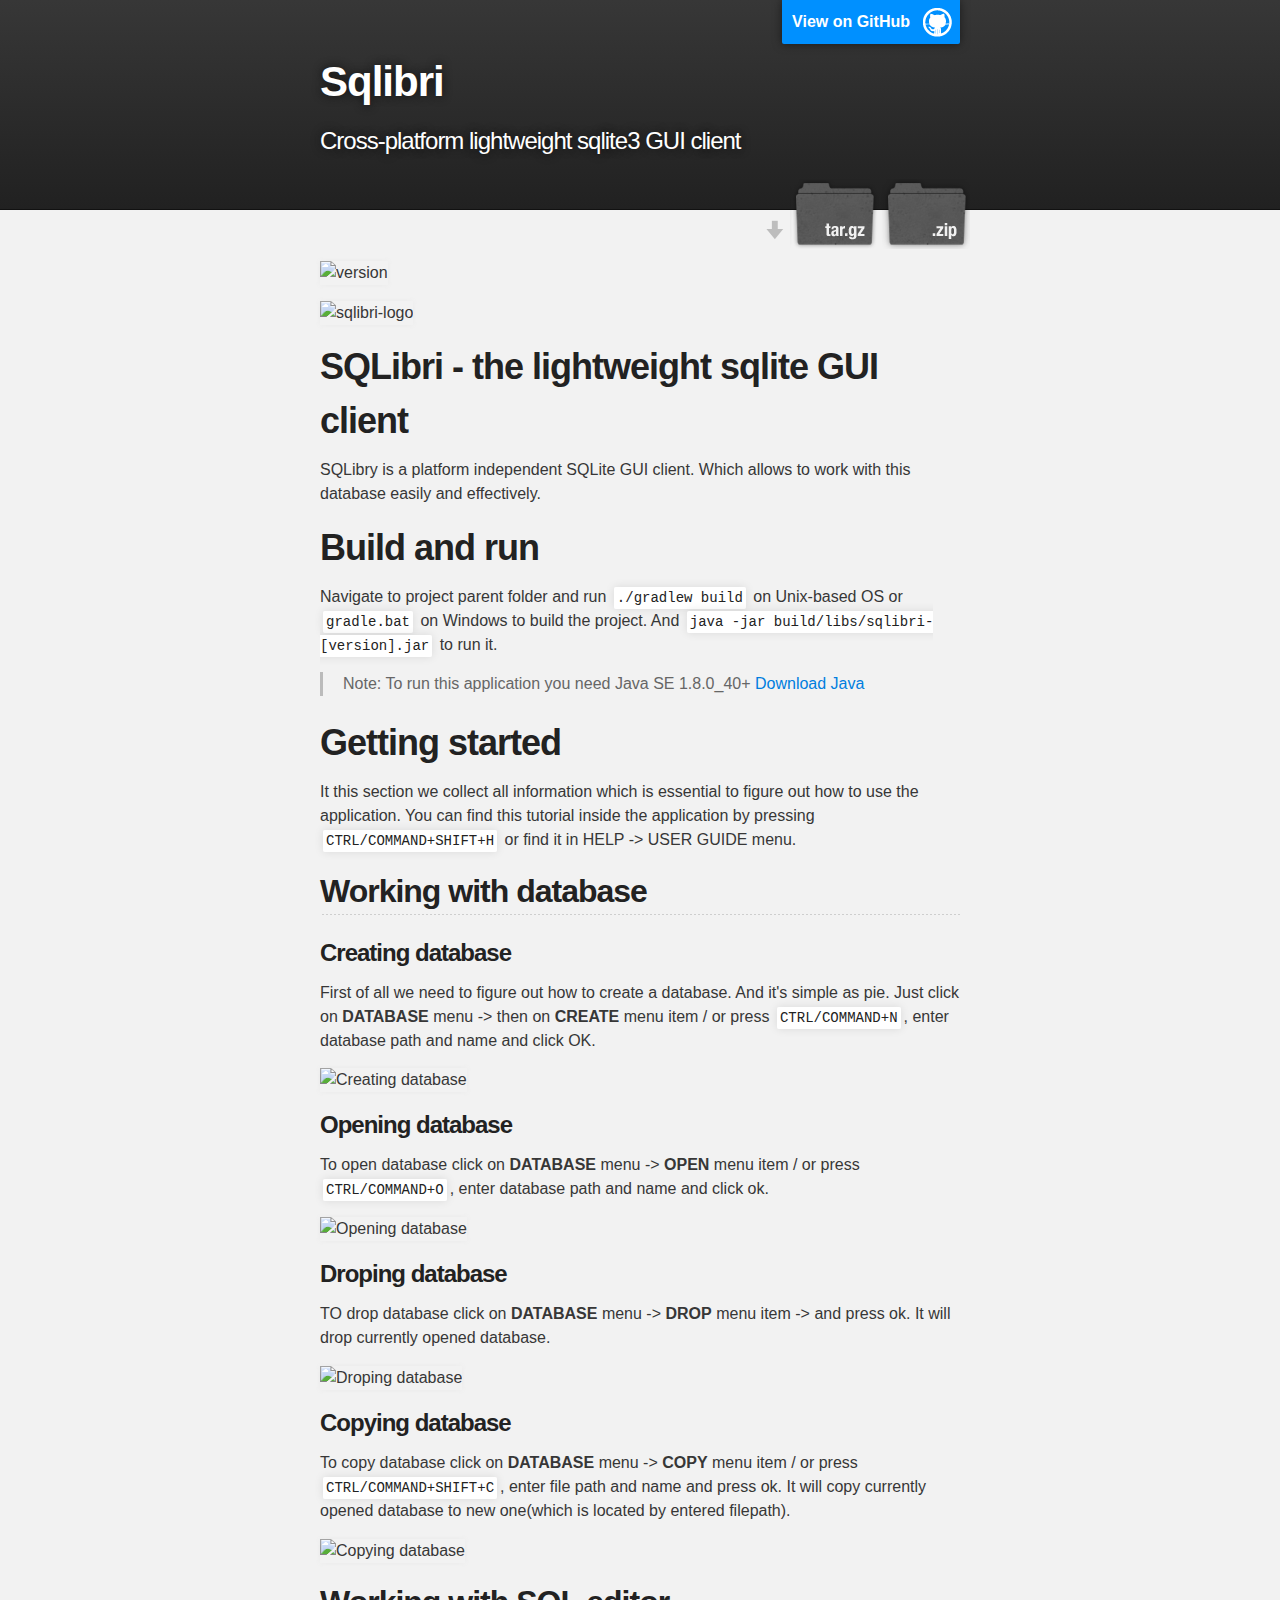
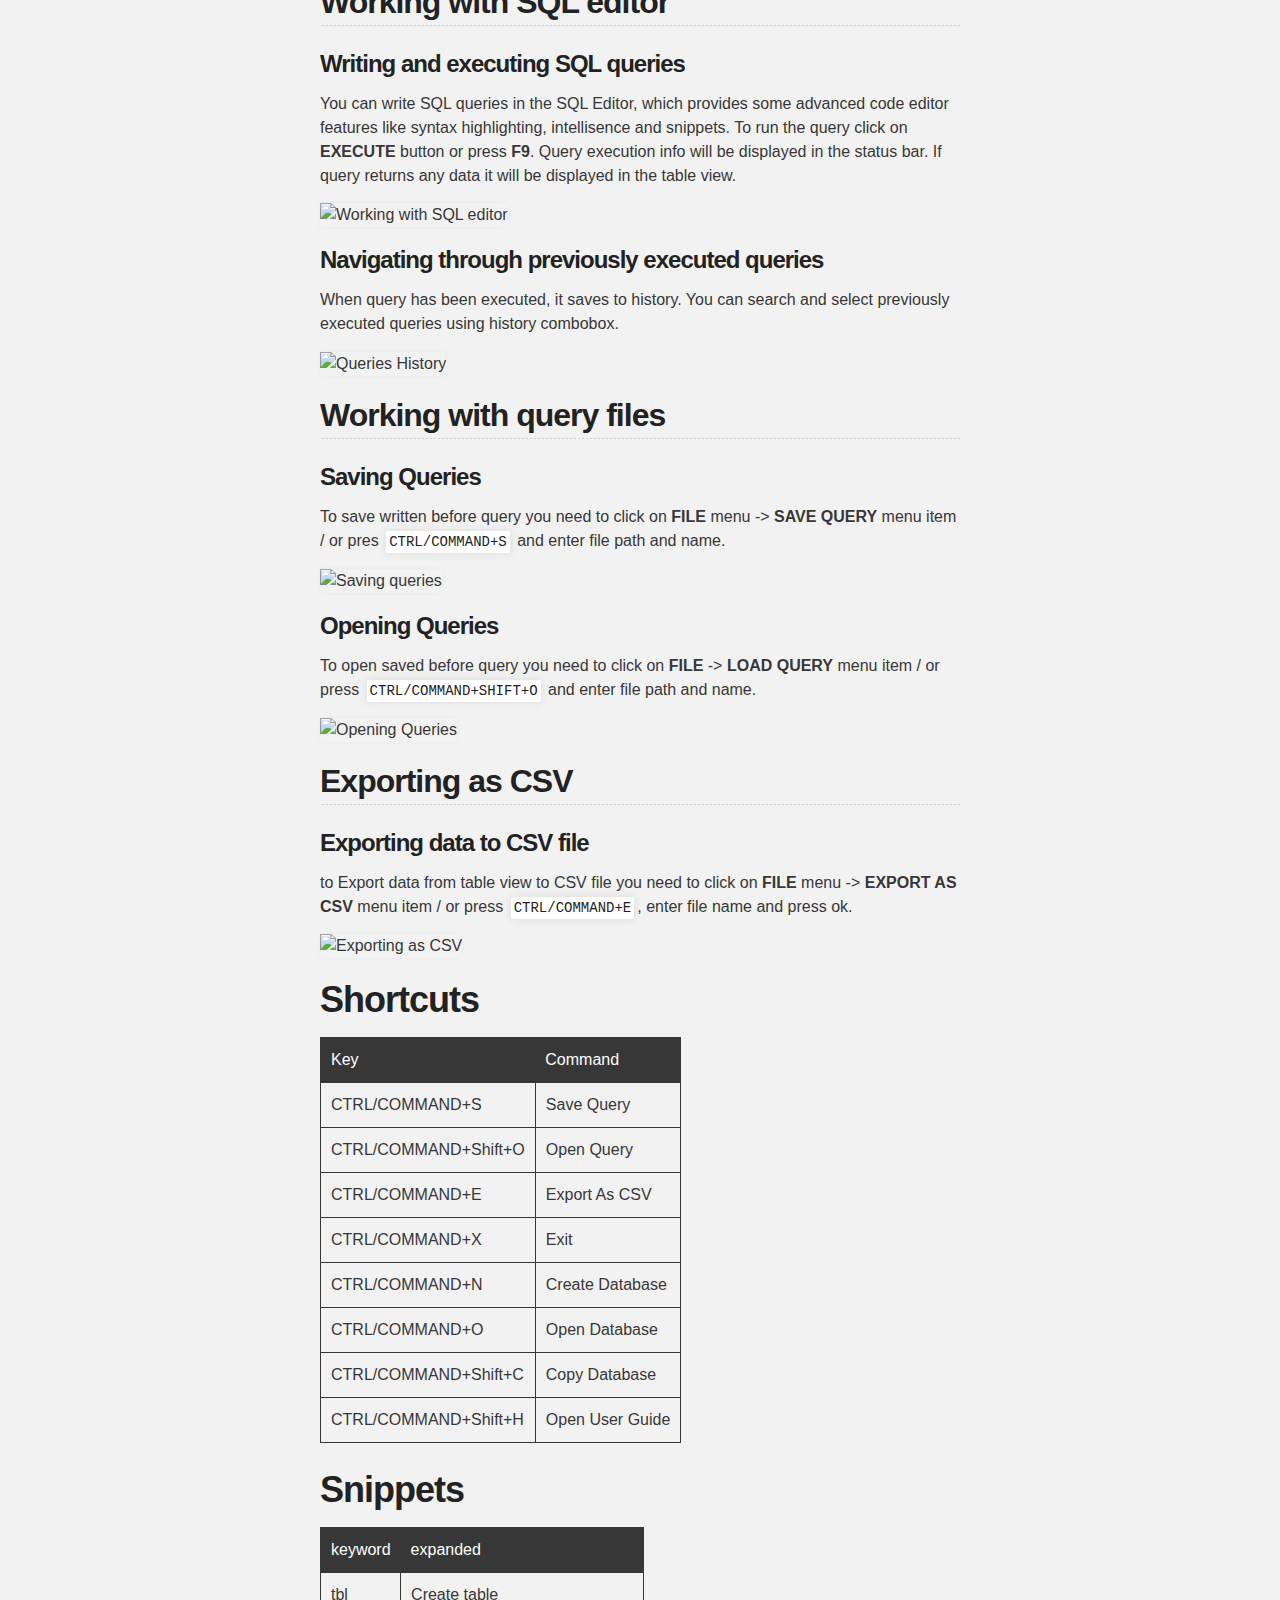
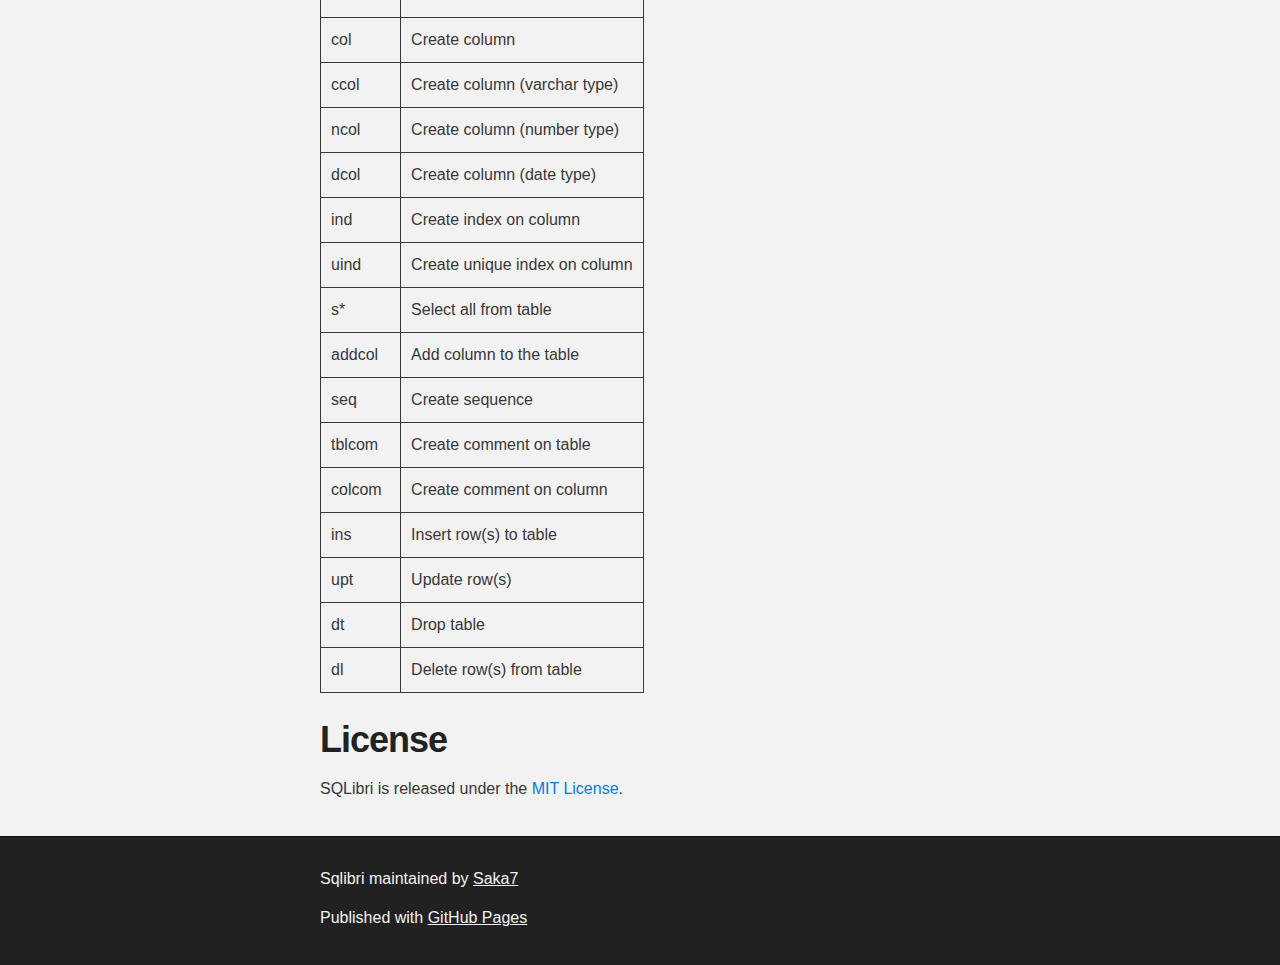
==== commit bef3559c: "Create gh-pages branch via GitHub" ====
--- a/index.html
+++ b/index.html
@@ -38,108 +38,100 @@
 <h1>
 <a id="sqlibri---the-lightweight-sqlite-gui-client" class="anchor" href="#sqlibri---the-lightweight-sqlite-gui-client" aria-hidden="true"><span aria-hidden="true" class="octicon octicon-link"></span></a>SQLibri - the lightweight sqlite GUI client</h1>
 
-<p>SQLibry is a cross-platform SQLite GUI client. Which allows to manipulate with data easily and effectively.</p>
-
-<h2>
-<a id="build-and-run" class="anchor" href="#build-and-run" aria-hidden="true"><span aria-hidden="true" class="octicon octicon-link"></span></a>Build and Run</h2>
-
-<p>To build this application you need gradle build tool.
-<a href="http://gradle.org/gradle-download/">Download Gradle</a>
-To it you need Java SE 1.8.0_40+
+<p>SQLibry is a platform independent SQLite GUI client. Which allows to work with this database easily and effectively.</p>
+
+<h1>
+<a id="build-and-run" class="anchor" href="#build-and-run" aria-hidden="true"><span aria-hidden="true" class="octicon octicon-link"></span></a>Build and run</h1>
+
+<p>Navigate to project parent folder and run <code>./gradlew build</code> on Unix-based OS or <code>gradle.bat</code> on Windows to build the project. And <code>java -jar build/libs/sqlibri-[version].jar</code> to run it.</p>
+
+<blockquote>
+<p>Note: To run this application you need Java SE 1.8.0_40+
 <a href="http://www.oracle.com/technetwork/java/javase/downloads/jdk8-downloads-2133151.html">Download Java</a></p>
-
-<p>Navigate to project parent folder and run: </p>
-
-<div class="highlight highlight-source-shell"><pre>gradle build</pre></div>
-
-<p>To build the project. And</p>
-
-<div class="highlight highlight-source-shell"><pre> java -jar build/libs/sqlibri-[version].jar</pre></div>
-
-<p>To run it.</p>
-
-<h2>
-<a id="getting-started" class="anchor" href="#getting-started" aria-hidden="true"><span aria-hidden="true" class="octicon octicon-link"></span></a>Getting started</h2>
+</blockquote>
+
+<h1>
+<a id="getting-started" class="anchor" href="#getting-started" aria-hidden="true"><span aria-hidden="true" class="octicon octicon-link"></span></a>Getting started</h1>
 
 <p>It this section we collect all information which is essential to figure out how to use the application. You can find this tutorial inside the application by pressing <code>CTRL/COMMAND+SHIFT+H</code> or find it in HELP -&gt; USER GUIDE menu.</p>
 
-<h3>
-<a id="working-with-database" class="anchor" href="#working-with-database" aria-hidden="true"><span aria-hidden="true" class="octicon octicon-link"></span></a>Working with database</h3>
-
-<h4>
-<a id="creating-database" class="anchor" href="#creating-database" aria-hidden="true"><span aria-hidden="true" class="octicon octicon-link"></span></a>Creating database</h4>
+<h2>
+<a id="working-with-database" class="anchor" href="#working-with-database" aria-hidden="true"><span aria-hidden="true" class="octicon octicon-link"></span></a>Working with database</h2>
+
+<h3>
+<a id="creating-database" class="anchor" href="#creating-database" aria-hidden="true"><span aria-hidden="true" class="octicon octicon-link"></span></a>Creating database</h3>
 
 <p>First of all we need to figure out how to create a database. And it's simple as pie. Just click on <strong>DATABASE</strong> menu -&gt; then on <strong>CREATE</strong> menu item / or press <code>CTRL/COMMAND+N</code>, enter database path and name and click OK.</p>
 
 <p><img src="https://raw.githubusercontent.com/Saka7/sqlibri/master/src/com/sqlibri/resources/image/Database-Create.png" alt="Creating database"></p>
 
-<h4>
-<a id="opening-database" class="anchor" href="#opening-database" aria-hidden="true"><span aria-hidden="true" class="octicon octicon-link"></span></a>Opening database</h4>
+<h3>
+<a id="opening-database" class="anchor" href="#opening-database" aria-hidden="true"><span aria-hidden="true" class="octicon octicon-link"></span></a>Opening database</h3>
 
 <p>To open database click on <strong>DATABASE</strong> menu -&gt; <strong>OPEN</strong> menu item / or press <code>CTRL/COMMAND+O</code>, enter database path and name and click ok.</p>
 
 <p><img src="https://raw.githubusercontent.com/Saka7/sqlibri/master/src/com/sqlibri/resources/image/Database-Open.png" alt="Opening database"></p>
 
-<h4>
-<a id="droping-database" class="anchor" href="#droping-database" aria-hidden="true"><span aria-hidden="true" class="octicon octicon-link"></span></a>Droping database</h4>
+<h3>
+<a id="droping-database" class="anchor" href="#droping-database" aria-hidden="true"><span aria-hidden="true" class="octicon octicon-link"></span></a>Droping database</h3>
 
 <p>TO drop database click on <strong>DATABASE</strong> menu -&gt; <strong>DROP</strong> menu item -&gt; and press ok. It will drop currently opened database.</p>
 
 <p><img src="https://raw.githubusercontent.com/Saka7/sqlibri/master/src/com/sqlibri/resources/image/Database-Drop.png" alt="Droping database"></p>
 
-<h4>
-<a id="copying-database" class="anchor" href="#copying-database" aria-hidden="true"><span aria-hidden="true" class="octicon octicon-link"></span></a>Copying database</h4>
+<h3>
+<a id="copying-database" class="anchor" href="#copying-database" aria-hidden="true"><span aria-hidden="true" class="octicon octicon-link"></span></a>Copying database</h3>
 
 <p>To copy database click on <strong>DATABASE</strong> menu -&gt; <strong>COPY</strong> menu item / or press    <code>CTRL/COMMAND+SHIFT+C</code>, enter file path and name and press ok. It will copy currently opened database to new one(which is located by entered filepath).</p>
 
 <p><img src="https://raw.githubusercontent.com/Saka7/sqlibri/master/src/com/sqlibri/resources/image/Database-Copy.png" alt="Copying database"></p>
 
-<h3>
-<a id="working-with-sql-editor" class="anchor" href="#working-with-sql-editor" aria-hidden="true"><span aria-hidden="true" class="octicon octicon-link"></span></a>Working with SQL editor</h3>
-
-<h4>
-<a id="writing-and-executing-sql-queries" class="anchor" href="#writing-and-executing-sql-queries" aria-hidden="true"><span aria-hidden="true" class="octicon octicon-link"></span></a>Writing and executing SQL queries</h4>
+<h2>
+<a id="working-with-sql-editor" class="anchor" href="#working-with-sql-editor" aria-hidden="true"><span aria-hidden="true" class="octicon octicon-link"></span></a>Working with SQL editor</h2>
+
+<h3>
+<a id="writing-and-executing-sql-queries" class="anchor" href="#writing-and-executing-sql-queries" aria-hidden="true"><span aria-hidden="true" class="octicon octicon-link"></span></a>Writing and executing SQL queries</h3>
 
 <p>You can write SQL queries in the SQL Editor, which provides some advanced code editor features like syntax highlighting, intellisence and snippets. To run the query click on <strong>EXECUTE</strong> button or press <strong>F9</strong>. Query execution info will be displayed in the status bar. If query returns any data it will be displayed in the table view.</p>
 
 <p><img src="https://raw.githubusercontent.com/Saka7/sqlibri/master/src/com/sqlibri/resources/image/SQLEditor.png" alt="Working with SQL editor"></p>
 
-<h4>
-<a id="navigating-through-previously-executed-queries" class="anchor" href="#navigating-through-previously-executed-queries" aria-hidden="true"><span aria-hidden="true" class="octicon octicon-link"></span></a>Navigating through previously executed queries</h4>
+<h3>
+<a id="navigating-through-previously-executed-queries" class="anchor" href="#navigating-through-previously-executed-queries" aria-hidden="true"><span aria-hidden="true" class="octicon octicon-link"></span></a>Navigating through previously executed queries</h3>
 
 <p>When query has been executed, it saves to history. You can search and select previously executed queries using history combobox.</p>
 
 <p><img src="https://raw.githubusercontent.com/Saka7/sqlibri/master/src/com/sqlibri/resources/image/History.png" alt="Queries History"></p>
 
-<h3>
-<a id="working-with-query-files" class="anchor" href="#working-with-query-files" aria-hidden="true"><span aria-hidden="true" class="octicon octicon-link"></span></a>Working with query files</h3>
-
-<h4>
-<a id="saving-queries" class="anchor" href="#saving-queries" aria-hidden="true"><span aria-hidden="true" class="octicon octicon-link"></span></a>Saving Queries</h4>
+<h2>
+<a id="working-with-query-files" class="anchor" href="#working-with-query-files" aria-hidden="true"><span aria-hidden="true" class="octicon octicon-link"></span></a>Working with query files</h2>
+
+<h3>
+<a id="saving-queries" class="anchor" href="#saving-queries" aria-hidden="true"><span aria-hidden="true" class="octicon octicon-link"></span></a>Saving Queries</h3>
 
 <p>To save written before query you need to click on <strong>FILE</strong> menu -&gt; <strong>SAVE QUERY</strong> menu item / or pres <code>CTRL/COMMAND+S</code> and enter file path and name.</p>
 
 <p><img src="https://raw.githubusercontent.com/Saka7/sqlibri/master/src/com/sqlibri/resources/image/File-SaveQuery.png" alt="Saving queries"></p>
 
-<h4>
-<a id="opening-queries" class="anchor" href="#opening-queries" aria-hidden="true"><span aria-hidden="true" class="octicon octicon-link"></span></a>Opening Queries</h4>
+<h3>
+<a id="opening-queries" class="anchor" href="#opening-queries" aria-hidden="true"><span aria-hidden="true" class="octicon octicon-link"></span></a>Opening Queries</h3>
 
 <p>To open saved before query you need to click on <strong>FILE</strong> -&gt; <strong>LOAD QUERY</strong> menu item / or press <code>CTRL/COMMAND+SHIFT+O</code> and enter file path and name.</p>
 
 <p><img src="https://raw.githubusercontent.com/Saka7/sqlibri/master/src/com/sqlibri/resources/image/File-LoadQuery.png" alt="Opening Queries"></p>
 
-<h3>
-<a id="exporting-as-csv" class="anchor" href="#exporting-as-csv" aria-hidden="true"><span aria-hidden="true" class="octicon octicon-link"></span></a>Exporting as CSV</h3>
-
-<h4>
-<a id="exporting-data-to-csv-file" class="anchor" href="#exporting-data-to-csv-file" aria-hidden="true"><span aria-hidden="true" class="octicon octicon-link"></span></a>Exporting data to CSV file</h4>
+<h2>
+<a id="exporting-as-csv" class="anchor" href="#exporting-as-csv" aria-hidden="true"><span aria-hidden="true" class="octicon octicon-link"></span></a>Exporting as CSV</h2>
+
+<h3>
+<a id="exporting-data-to-csv-file" class="anchor" href="#exporting-data-to-csv-file" aria-hidden="true"><span aria-hidden="true" class="octicon octicon-link"></span></a>Exporting data to CSV file</h3>
 
 <p>to Export data from table view to CSV file you need to click on  <strong>FILE</strong> menu -&gt; <strong>EXPORT AS CSV</strong> menu item / or press <code>CTRL/COMMAND+E</code>, enter file name and press ok.</p>
 
 <p><img src="https://raw.githubusercontent.com/Saka7/sqlibri/master/src/com/sqlibri/resources/image/File-ExportAsCSV.png" alt="Exporting as CSV"></p>
 
-<h2>
-<a id="shortcuts" class="anchor" href="#shortcuts" aria-hidden="true"><span aria-hidden="true" class="octicon octicon-link"></span></a>Shortcuts</h2>
+<h1>
+<a id="shortcuts" class="anchor" href="#shortcuts" aria-hidden="true"><span aria-hidden="true" class="octicon octicon-link"></span></a>Shortcuts</h1>
 
 <table>
 <thead>
@@ -184,8 +176,8 @@
 </tbody>
 </table>
 
-<h2>
-<a id="snippets" class="anchor" href="#snippets" aria-hidden="true"><span aria-hidden="true" class="octicon octicon-link"></span></a>Snippets</h2>
+<h1>
+<a id="snippets" class="anchor" href="#snippets" aria-hidden="true"><span aria-hidden="true" class="octicon octicon-link"></span></a>Snippets</h1>
 
 <table>
 <thead>
@@ -262,8 +254,8 @@
 </tbody>
 </table>
 
-<h2>
-<a id="license" class="anchor" href="#license" aria-hidden="true"><span aria-hidden="true" class="octicon octicon-link"></span></a>License</h2>
+<h1>
+<a id="license" class="anchor" href="#license" aria-hidden="true"><span aria-hidden="true" class="octicon octicon-link"></span></a>License</h1>
 
 <p>SQLibri is released under the <a href="https://opensource.org/licenses/MIT">MIT License</a>.</p>
       </section>
